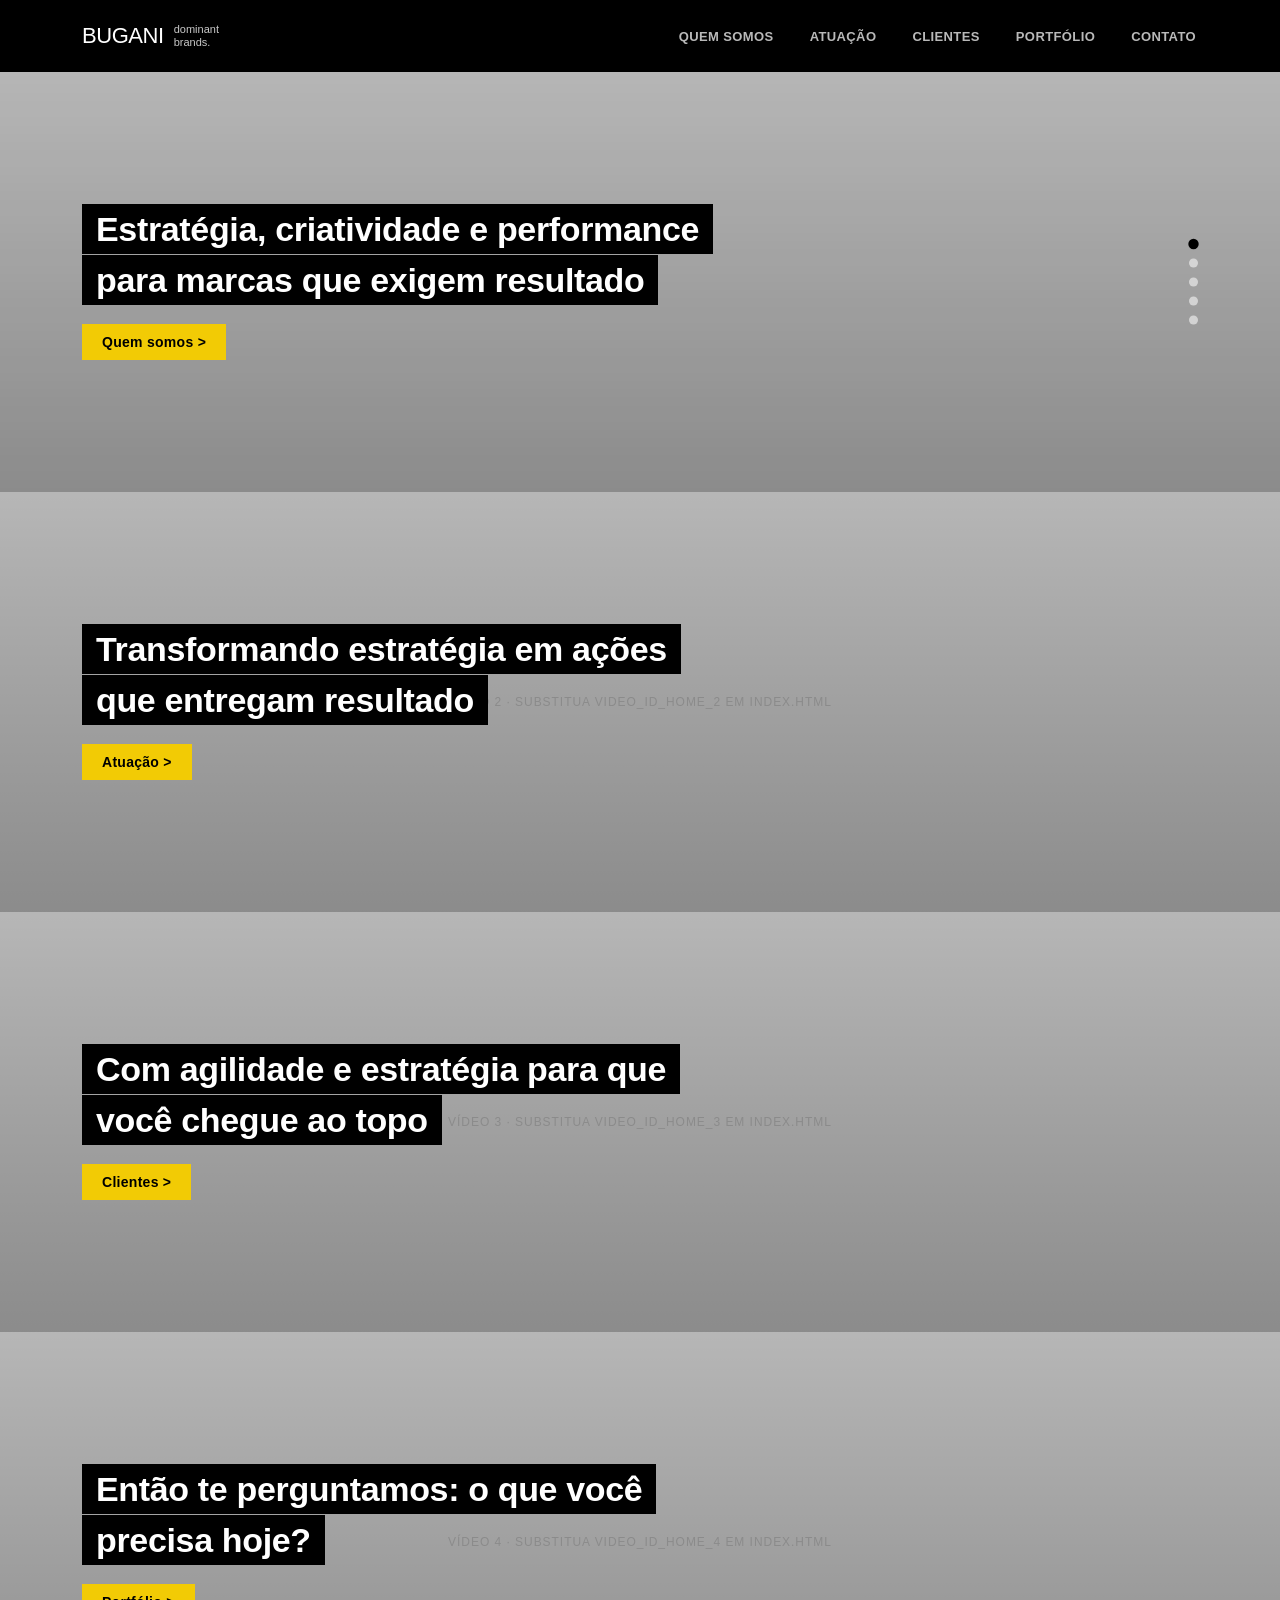
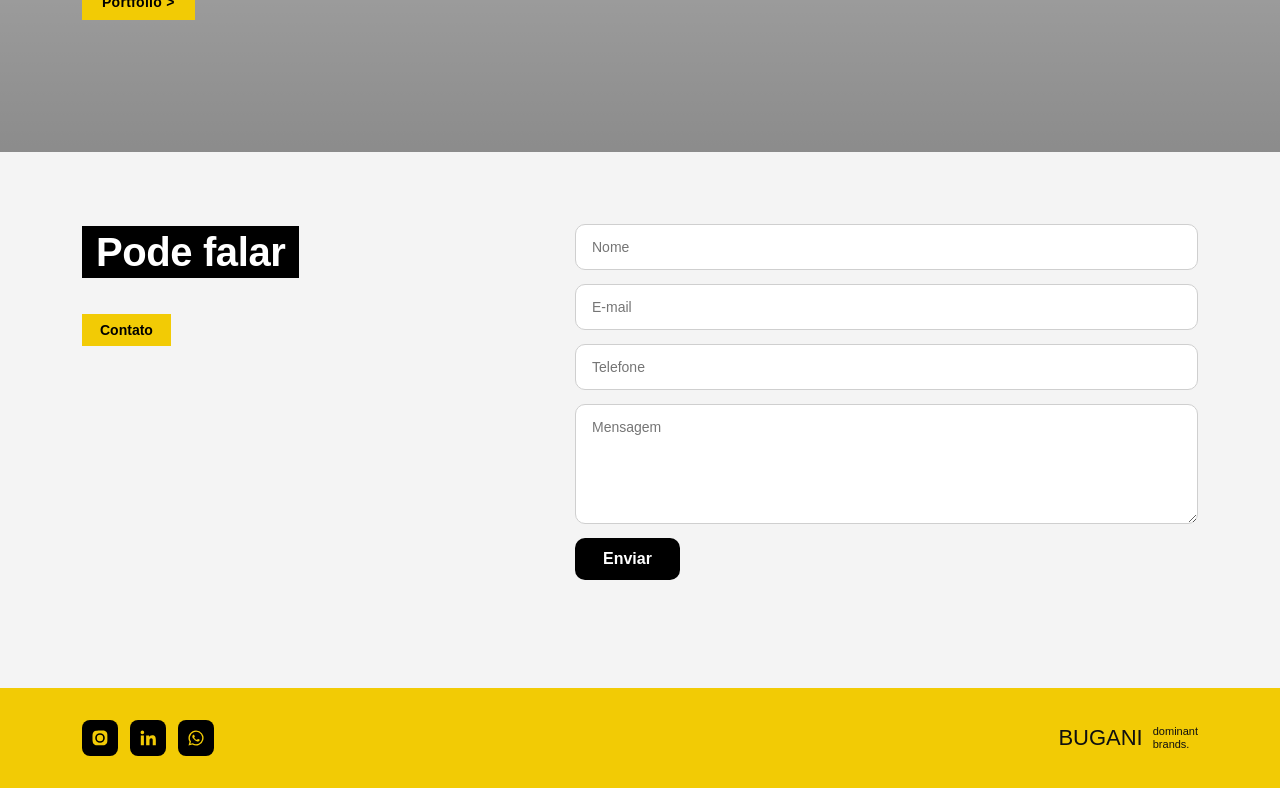
==== index.html @ fbecdec3 "Add files via upload" ====
<!DOCTYPE html>
<html lang="pt-BR">
<head>
<meta charset="UTF-8">
<meta name="viewport" content="width=device-width, initial-scale=1">
<title>Bugani — Estratégia, criatividade e performance para marcas dominantes</title>
<meta name="description" content="Agência de marketing que une estratégia, criatividade e performance para construir marcas mais fortes e relevantes.">
<link rel="preconnect" href="https://www.youtube-nocookie.com">
<link rel="stylesheet" href="css/style.css">
</head>
<body>
<a href="#main" class="skip-link">Pular para o conteúdo</a>

<header class="nav">
  <div class="container">
    <a href="index.html" class="nav-logo">
      <span class="word">BUGANI</span>
      <span class="tag">dominant<br>brands.</span>
    </a>
    <button class="nav-toggle" aria-label="Abrir menu" aria-expanded="false" aria-controls="nav-links">
      <span></span><span></span><span></span>
    </button>
    <ul class="nav-links" id="nav-links">
      <li><a href="quem-somos.html">Quem somos</a></li>
      <li><a href="atuacao.html">Atuação</a></li>
      <li><a href="clientes.html">Clientes</a></li>
      <li><a href="portfolio.html">Portfólio</a></li>
      <li><a href="#contato">Contato</a></li>
    </ul>
  </div>
</header>

<main id="main">

  <!-- 1 — Estratégia / Quem somos -->
  <section class="hero-section video-block" data-yt-id="15U0KMzEqms" data-yt-title="Bugani — estratégia, criatividade e performance">
    <div class="video-block__scrim"></div>
    <div class="container">
      <div class="hero-section__copy">
        <h1 class="hero-section__title">Estratégia, criatividade e performance para marcas que exigem resultado</h1>
        <br>
        <a href="quem-somos.html" class="hero-section__cta">Quem somos &gt;</a>
      </div>
      <nav class="hero-dots" aria-label="Seções da home">
        <a href="#hero-1" aria-current="true" aria-label="Seção 1"></a>
        <a href="#hero-2" aria-label="Seção 2"></a>
        <a href="#hero-3" aria-label="Seção 3"></a>
        <a href="#hero-4" aria-label="Seção 4"></a>
        <a href="#contato" aria-label="Contato"></a>
      </nav>
    </div>
  </section>

  <!-- 2 — Atuação -->
  <section id="hero-2" class="hero-section video-block" data-yt-id="VIDEO_ID_HOME_2" data-yt-title="Bugani — atuação">
    <div class="video-block__scrim"></div>
    <div class="video-block__placeholder">vídeo 2 · substitua VIDEO_ID_HOME_2 em index.html</div>
    <div class="container">
      <div class="hero-section__copy">
        <h2 class="hero-section__title">Transformando estratégia em ações que entregam resultado</h2>
        <br>
        <a href="atuacao.html" class="hero-section__cta">Atuação &gt;</a>
      </div>
    </div>
  </section>

  <!-- 3 — Clientes -->
  <section id="hero-3" class="hero-section video-block" data-yt-id="VIDEO_ID_HOME_3" data-yt-title="Bugani — clientes">
    <div class="video-block__scrim"></div>
    <div class="video-block__placeholder">vídeo 3 · substitua VIDEO_ID_HOME_3 em index.html</div>
    <div class="container">
      <div class="hero-section__copy">
        <h2 class="hero-section__title">Com agilidade e estratégia para que você chegue ao topo</h2>
        <br>
        <a href="clientes.html" class="hero-section__cta">Clientes &gt;</a>
      </div>
    </div>
  </section>

  <!-- 4 — Portfólio -->
  <section id="hero-4" class="hero-section video-block" data-yt-id="VIDEO_ID_HOME_4" data-yt-title="Bugani — portfólio">
    <div class="video-block__scrim"></div>
    <div class="video-block__placeholder">vídeo 4 · substitua VIDEO_ID_HOME_4 em index.html</div>
    <div class="container">
      <div class="hero-section__copy">
        <h2 class="hero-section__title">Então te perguntamos: o que você precisa hoje?</h2>
        <br>
        <a href="portfolio.html" class="hero-section__cta">Portfólio &gt;</a>
      </div>
    </div>
  </section>

  <!-- Contato -->
  <section id="contato" class="section section--muted">
    <div class="container">
      <div class="contact">
        <div>
          <h2 class="contact__title">Pode falar</h2>
          <br><br>
          <a href="#contato-form" class="contact__cta">Contato</a>
        </div>
        <form class="contact-form" id="contato-form" novalidate>
          <label class="visually-hidden" for="nome">Nome</label>
          <input id="nome" name="nome" type="text" placeholder="Nome" required>

          <label class="visually-hidden" for="email">E-mail</label>
          <input id="email" name="email" type="email" placeholder="E-mail" required>

          <label class="visually-hidden" for="telefone">Telefone</label>
          <input id="telefone" name="telefone" type="tel" placeholder="Telefone">

          <label class="visually-hidden" for="mensagem">Mensagem</label>
          <textarea id="mensagem" name="mensagem" placeholder="Mensagem" required></textarea>

          <button type="submit">Enviar</button>
          <p class="form-status" role="status" aria-live="polite"></p>
        </form>
      </div>
    </div>
  </section>
</main>

<footer class="footer">
  <div class="container">
    <div class="footer-social">
      <a href="#" aria-label="Instagram"><svg viewBox="0 0 24 24" width="18" height="18"><path d="M12 2c2.7 0 3 .01 4.1.06 1.1.05 1.8.2 2.4.44.65.25 1.2.6 1.75 1.15.5.5.85 1.1 1.1 1.75.24.6.4 1.3.44 2.4.05 1.1.06 1.4.06 4.1s-.01 3-.06 4.1c-.05 1.1-.2 1.8-.44 2.4a4.9 4.9 0 0 1-1.15 1.75 4.9 4.9 0 0 1-1.75 1.1c-.6.24-1.3.4-2.4.44-1.1.05-1.4.06-4.1.06s-3-.01-4.1-.06c-1.1-.05-1.8-.2-2.4-.44a4.9 4.9 0 0 1-1.75-1.15 4.9 4.9 0 0 1-1.1-1.75c-.24-.6-.4-1.3-.44-2.4C2.01 15 2 14.7 2 12s.01-3 .06-4.1c.05-1.1.2-1.8.44-2.4.25-.65.6-1.2 1.15-1.75A4.9 4.9 0 0 1 5.4 2.65c.6-.24 1.3-.4 2.4-.44C8.9 2.16 9.2 2.15 12 2Zm0 3.6a6.4 6.4 0 1 0 0 12.8 6.4 6.4 0 0 0 0-12.8Zm0 2.16a4.24 4.24 0 1 1 0 8.48 4.24 4.24 0 0 1 0-8.48Zm6.65-2.4a1.5 1.5 0 1 1-3 0 1.5 1.5 0 0 1 3 0Z"/></svg></a>
      <a href="#" aria-label="LinkedIn"><svg viewBox="0 0 24 24" width="18" height="18"><path d="M6.94 4.5a2.44 2.44 0 1 1-4.88 0 2.44 2.44 0 0 1 4.88 0ZM2.4 8.75h4.13V21.5H2.4V8.75Zm7.13 0h3.96v1.75h.06c.55-1.04 1.9-2.14 3.92-2.14 4.2 0 4.97 2.76 4.97 6.36V21.5h-4.13v-6c0-1.43-.03-3.27-2-3.27-2 0-2.3 1.56-2.3 3.17v6.1H9.53V8.75Z"/></svg></a>
      <a href="#" aria-label="WhatsApp"><svg viewBox="0 0 24 24" width="18" height="18"><path d="M12 2a10 10 0 0 0-8.6 15.1L2 22l5.03-1.36A10 10 0 1 0 12 2Zm0 18.2a8.16 8.16 0 0 1-4.16-1.14l-.3-.18-3 .81.8-2.93-.19-.3A8.2 8.2 0 1 1 12 20.2Zm4.5-6.13c-.24-.12-1.45-.72-1.68-.8-.22-.08-.39-.12-.55.12-.16.24-.63.8-.78.97-.14.16-.29.18-.53.06-.24-.12-1.02-.38-1.94-1.2-.72-.64-1.2-1.43-1.35-1.67-.14-.24-.02-.37.1-.49.11-.11.24-.29.36-.43.12-.14.16-.24.24-.4.08-.16.04-.3-.02-.42-.06-.12-.55-1.33-.76-1.82-.2-.48-.4-.42-.55-.42h-.47c-.16 0-.42.06-.64.3-.22.24-.84.82-.84 2s.86 2.32.98 2.48c.12.16 1.7 2.6 4.13 3.64.58.25 1.03.4 1.38.51.58.18 1.11.16 1.53.1.47-.07 1.45-.59 1.65-1.16.2-.57.2-1.06.14-1.16-.06-.1-.22-.16-.46-.28Z"/></svg></a>
    </div>
    <div class="footer-logo">
      <span class="word">BUGANI</span>
      <span class="tag">dominant<br>brands.</span>
    </div>
  </div>
</footer>

<script src="js/main.js"></script>
</body>
</html>
---- css/style.css ----
/* ==========================================================================
   BUGANI — Design system
   Preto / Dourado / Cinza-claro — identidade já definida no briefing.
   ========================================================================== */

:root {
  --black: #000000;
  --gold: #F2CB05;
  --gold-dark: #D6B300;
  --bg-light: #EAEAEA;
  --bg-lighter: #F4F4F4;
  --bg-mid: #D6D6D6;
  --white: #FFFFFF;
  --ink: #101010;
  --ink-soft: #3A3A3A;
  --border: #CFCFCF;

  --font-display: "Archivo Black", "Arial Black", sans-serif;
  --font-body: "Archivo", "Helvetica Neue", Arial, sans-serif;

  --nav-h: 72px;
  --container: 1180px;
  --radius: 14px;

  --ease: cubic-bezier(.4, 0, .2, 1);
}

@media (prefers-reduced-motion: reduce) {
  * { animation-duration: 0.01ms !important; animation-iteration-count: 1 !important; transition-duration: 0.01ms !important; scroll-behavior: auto !important; }
}

*, *::before, *::after { box-sizing: border-box; }
html { scroll-behavior: smooth; }
body {
  margin: 0;
  font-family: var(--font-body);
  color: var(--ink);
  background: var(--white);
  -webkit-font-smoothing: antialiased;
  overflow-x: hidden;
}
img { max-width: 100%; display: block; }
a { color: inherit; text-decoration: none; }
button { font: inherit; cursor: pointer; }
h1, h2, h3, h4 { margin: 0; font-family: var(--font-display); line-height: 1.05; letter-spacing: -0.01em; }
p { margin: 0; line-height: 1.6; }
.container { max-width: var(--container); margin: 0 auto; padding: 0 32px; }

/* Skip link */
.skip-link {
  position: absolute; left: -999px; top: 0; z-index: 200;
  background: var(--gold); color: var(--black); padding: 12px 20px; font-weight: 700;
}
.skip-link:focus { left: 16px; top: 16px; }

:focus-visible { outline: 3px solid var(--gold); outline-offset: 2px; }

/* ---------- Nav ---------- */
.nav {
  position: sticky; top: 0; z-index: 100;
  background: var(--black);
  height: var(--nav-h);
  display: flex; align-items: center;
}
.nav .container { display: flex; align-items: center; justify-content: space-between; width: 100%; }
.nav-logo { display: flex; align-items: center; gap: 10px; color: var(--white); }
.nav-logo .word { font-family: var(--font-display); font-size: 22px; letter-spacing: -0.02em; }
.nav-logo .tag { font-size: 11px; line-height: 1.15; color: #C9C9C9; font-weight: 400; }
.nav-links { display: flex; gap: 32px; list-style: none; margin: 0; padding: 0; }
.nav-links a {
  color: #B9B9B9; font-size: 13px; font-weight: 600; letter-spacing: 0.03em; text-transform: uppercase;
  padding: 6px 2px; border-bottom: 2px solid transparent; transition: color .2s var(--ease), border-color .2s var(--ease);
}
.nav-links a:hover, .nav-links a:focus-visible { color: var(--white); }
.nav-links a[aria-current="page"] { color: var(--gold); border-bottom-color: var(--gold); }
.nav-toggle { display: none; }

@media (max-width: 860px) {
  .nav-links {
    position: fixed; inset: var(--nav-h) 0 0 0; background: var(--black);
    flex-direction: column; gap: 0; padding: 8px 32px 32px;
    transform: translateY(-8px); opacity: 0; pointer-events: none;
    transition: opacity .2s var(--ease), transform .2s var(--ease);
  }
  .nav-links.is-open { opacity: 1; transform: translateY(0); pointer-events: auto; }
  .nav-links li { border-bottom: 1px solid #222; }
  .nav-links a { display: block; padding: 16px 0; }
  .nav-toggle {
    display: flex; flex-direction: column; gap: 5px; background: none; border: 0; padding: 8px;
  }
  .nav-toggle span { width: 24px; height: 2px; background: var(--white); }
}

/* ---------- Video block (hero / banner) ---------- */
.video-block {
  position: relative;
  background: var(--bg-mid);
  overflow: hidden;
}
.video-block__media {
  position: absolute; inset: 0; width: 100%; height: 100%; object-fit: cover;
}
.video-block__media iframe {
  position: absolute; top: 50%; left: 50%; width: 178vh; height: 100vh; min-width: 100%; min-height: 100%;
  transform: translate(-50%, -50%); border: 0; pointer-events: none;
}
.video-block__scrim { position: absolute; inset: 0; background: linear-gradient(180deg, rgba(0,0,0,.15), rgba(0,0,0,.35)); }
.video-block__placeholder {
  position: absolute; inset: 0; display: flex; align-items: center; justify-content: center;
  color: #8b8b8b; font-size: 12px; letter-spacing: .08em; text-transform: uppercase; text-align: center; padding: 24px;
}

/* Home: stacked hero sections */
.hero-section {
  min-height: 420px;
  display: flex; align-items: center;
}
.hero-section .container { position: relative; z-index: 2; width: 100%; }
.hero-section__copy { max-width: 640px; }
.hero-section__title {
  display: inline; font-size: clamp(22px, 3.4vw, 34px); color: var(--white);
  background: var(--black); padding: 6px 14px; box-decoration-break: clone; -webkit-box-decoration-break: clone;
  line-height: 1.5;
}
.hero-section__cta {
  margin-top: 18px; display: inline-block; background: var(--gold); color: var(--black);
  font-weight: 800; font-size: 14px; padding: 10px 20px; letter-spacing: .02em;
  transition: background .2s var(--ease), transform .2s var(--ease);
}
.hero-section__cta:hover { background: var(--gold-dark); transform: translateY(-1px); }

.hero-dots {
  position: absolute; right: 32px; top: 50%; transform: translateY(-50%);
  display: flex; flex-direction: column; gap: 10px; z-index: 3;
}
.hero-dots a {
  width: 9px; height: 9px; border-radius: 50%; background: rgba(255,255,255,.55); border: 0; display: block;
  transition: background .2s var(--ease), transform .2s var(--ease);
}
.hero-dots a[aria-current="true"], .hero-dots a:hover { background: var(--black); transform: scale(1.15); }
@media (max-width: 640px) { .hero-dots { display: none; } }

/* Inner page banner */
.page-banner { min-height: 260px; display: flex; align-items: flex-end; padding-bottom: 40px; }
.page-banner .container { position: relative; z-index: 2; }
.page-banner__label {
  display: inline-block; background: var(--gold); color: var(--black);
  font-family: var(--font-display); font-size: clamp(26px, 4vw, 40px); padding: 6px 18px;
}

/* ---------- Section blocks ---------- */
.section { padding: 72px 0; }
.section--tight { padding: 48px 0; }
.section--muted { background: var(--bg-lighter); }
.section-intro { max-width: 720px; }
.section-intro p + p { margin-top: 16px; }
.section-heading {
  display: inline-block; background: var(--black); color: var(--white);
  font-size: 20px; padding: 8px 16px; margin-bottom: 20px;
}

/* ---------- Card grids (equipe / clientes / portfólio) ---------- */
.card-grid { display: grid; gap: 20px; margin-top: 32px; }
.card-grid--4 { grid-template-columns: repeat(4, 1fr); }
.card-grid--5 { grid-template-columns: repeat(5, 1fr); }
.card-grid--3 { grid-template-columns: repeat(3, 1fr); }
@media (max-width: 960px) { .card-grid--4, .card-grid--5 { grid-template-columns: repeat(3, 1fr); } }
@media (max-width: 640px) { .card-grid--4, .card-grid--5, .card-grid--3 { grid-template-columns: repeat(2, 1fr); } }

.media-card {
  position: relative; border-radius: var(--radius); overflow: hidden; aspect-ratio: 4/5;
  background: var(--white); border: 1px solid var(--border);
  cursor: pointer;
}
.media-card--wide { aspect-ratio: 16/10; }
.media-card--logo { aspect-ratio: 3/2; background: var(--white); }
.media-card:focus-visible { outline: 3px solid var(--gold); outline-offset: 3px; }
.media-card__thumb { position: absolute; inset: 0; width: 100%; height: 100%; object-fit: cover; background: var(--bg-mid); }
.media-card--logo .media-card__thumb { object-fit: contain; padding: 22%; }
.media-card__frame { position: absolute; inset: 0; width: 100%; height: 100%; border: 0; opacity: 0; transition: opacity .25s var(--ease); }
.media-card__frame.is-active { opacity: 1; }
.media-card__play {
  position: absolute; left: 50%; top: 50%; transform: translate(-50%, -50%);
  width: 46px; height: 46px; border-radius: 50%; background: rgba(0,0,0,.72);
  display: flex; align-items: center; justify-content: center; transition: background .2s var(--ease), transform .2s var(--ease);
  pointer-events: none;
}
.media-card:hover .media-card__play, .media-card:focus-visible .media-card__play { background: var(--gold); }
.media-card:hover .media-card__play svg path, .media-card:focus-visible .media-card__play svg path { fill: var(--black); }
.media-card.is-playing .media-card__play { opacity: 0; }
.media-card__play svg { width: 15px; height: 15px; margin-left: 2px; }
.media-card__caption {
  position: absolute; left: 0; right: 0; bottom: 0; padding: 10px 12px;
  background: linear-gradient(0deg, rgba(0,0,0,.72), transparent);
  color: var(--white); font-size: 13px; font-weight: 700; letter-spacing: .01em;
}

/* Carousel controls (clientes / portfólio) */
.carousel-controls { display: flex; justify-content: center; gap: 10px; margin-top: 32px; }
.carousel-controls button {
  width: 40px; height: 40px; background: var(--gold); border: 0; border-radius: 6px;
  display: flex; align-items: center; justify-content: center; transition: background .2s var(--ease);
}
.carousel-controls button:hover { background: var(--gold-dark); }
.carousel-controls button:disabled { background: var(--border); cursor: not-allowed; }
.carousel-controls svg { width: 16px; height: 16px; }
.carousel-track { overflow: hidden; }
.carousel-track .card-grid { transition: transform .4s var(--ease); }

/* ---------- Sobre / equipe text blocks ---------- */
.mission-block { margin-top: 48px; max-width: 720px; }

/* ---------- Contato ---------- */
.contact {
  display: grid; grid-template-columns: 1fr 1.4fr; gap: 48px; align-items: start;
}
@media (max-width: 760px) { .contact { grid-template-columns: 1fr; } }
.contact__title {
  font-size: clamp(28px, 4vw, 40px); color: var(--white); background: var(--black);
  padding: 4px 14px; display: inline; box-decoration-break: clone; -webkit-box-decoration-break: clone; line-height: 1.4;
}
.contact__cta {
  margin-top: 16px; display: inline-block; background: var(--gold); color: var(--black);
  font-weight: 800; font-size: 14px; padding: 8px 18px;
}
.contact-form { display: flex; flex-direction: column; gap: 14px; }
.contact-form input, .contact-form textarea {
  width: 100%; border: 1px solid var(--border); border-radius: 10px; padding: 14px 16px;
  font-family: var(--font-body); font-size: 14px; background: var(--white); color: var(--ink);
  transition: border-color .2s var(--ease);
}
.contact-form input:focus, .contact-form textarea:focus { border-color: var(--black); }
.contact-form textarea { min-height: 120px; resize: vertical; }
.contact-form button {
  align-self: flex-start; background: var(--black); color: var(--white); font-weight: 700;
  padding: 12px 28px; border-radius: 10px; border: 0; transition: background .2s var(--ease);
}
.contact-form button:hover { background: #222; }
.form-note { font-size: 12px; color: var(--ink-soft); margin-top: -2px; }
.form-status { font-size: 13px; margin-top: 4px; min-height: 18px; }
.form-status[data-state="ok"] { color: #1a7a34; }
.form-status[data-state="error"] { color: #b3261e; }

/* ---------- Footer ---------- */
.footer { background: var(--gold); padding: 32px 0; }
.footer .container { display: flex; align-items: center; justify-content: space-between; flex-wrap: wrap; gap: 20px; }
.footer-social { display: flex; gap: 12px; }
.footer-social a {
  width: 36px; height: 36px; background: var(--black); border-radius: 8px;
  display: flex; align-items: center; justify-content: center; transition: transform .2s var(--ease);
}
.footer-social a:hover { transform: translateY(-2px); }
.footer-social svg path { fill: var(--gold); }
.footer-logo { display: flex; align-items: center; gap: 10px; }
.footer-logo .word { font-family: var(--font-display); font-size: 22px; }
.footer-logo .tag { font-size: 11px; line-height: 1.15; }

/* ---------- Portfolio detail ---------- */
.project-meta { display: flex; gap: 10px; flex-wrap: wrap; margin: 18px 0 0; }
.project-meta span {
  font-size: 12px; font-weight: 700; text-transform: uppercase; letter-spacing: .04em;
  background: var(--bg-mid); padding: 6px 12px; border-radius: 20px;
}

/* Utility */
.visually-hidden {
  position: absolute; width: 1px; height: 1px; padding: 0; margin: -1px; overflow: hidden;
  clip: rect(0,0,0,0); white-space: nowrap; border: 0;
}
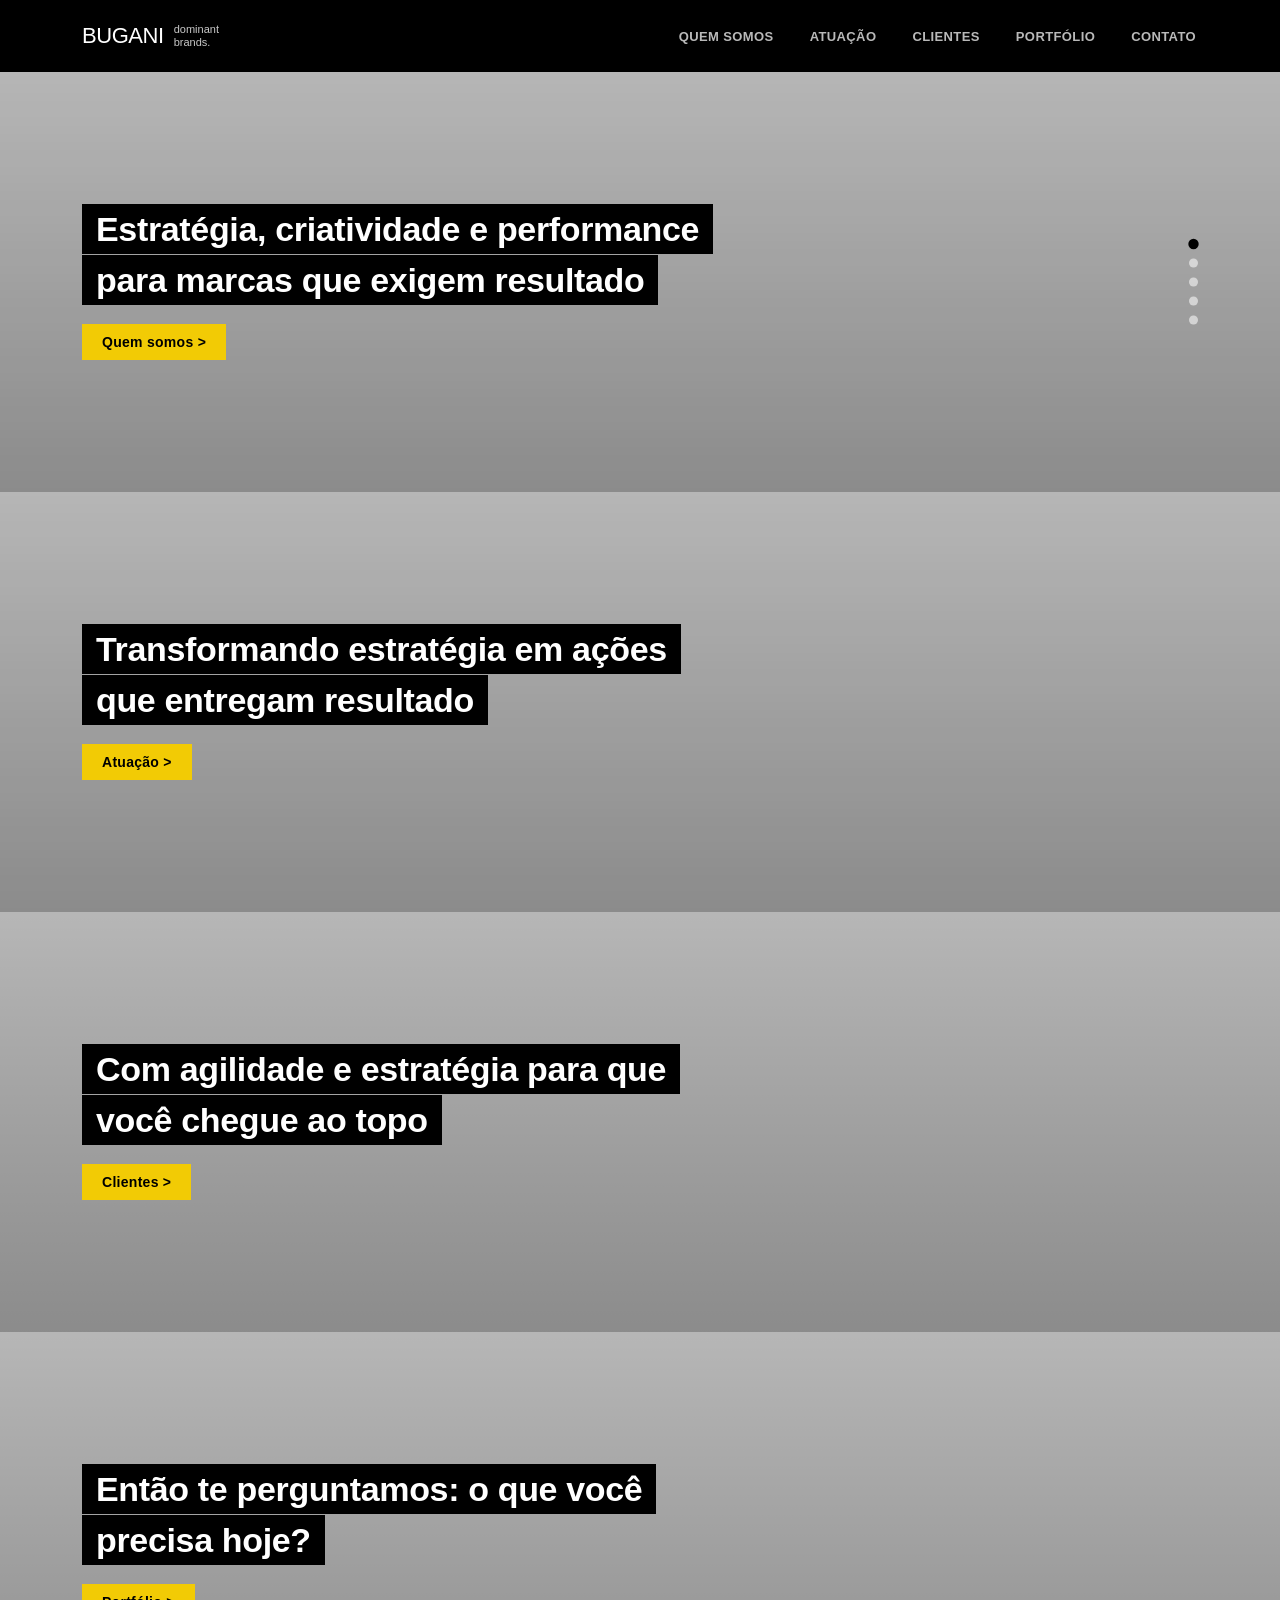
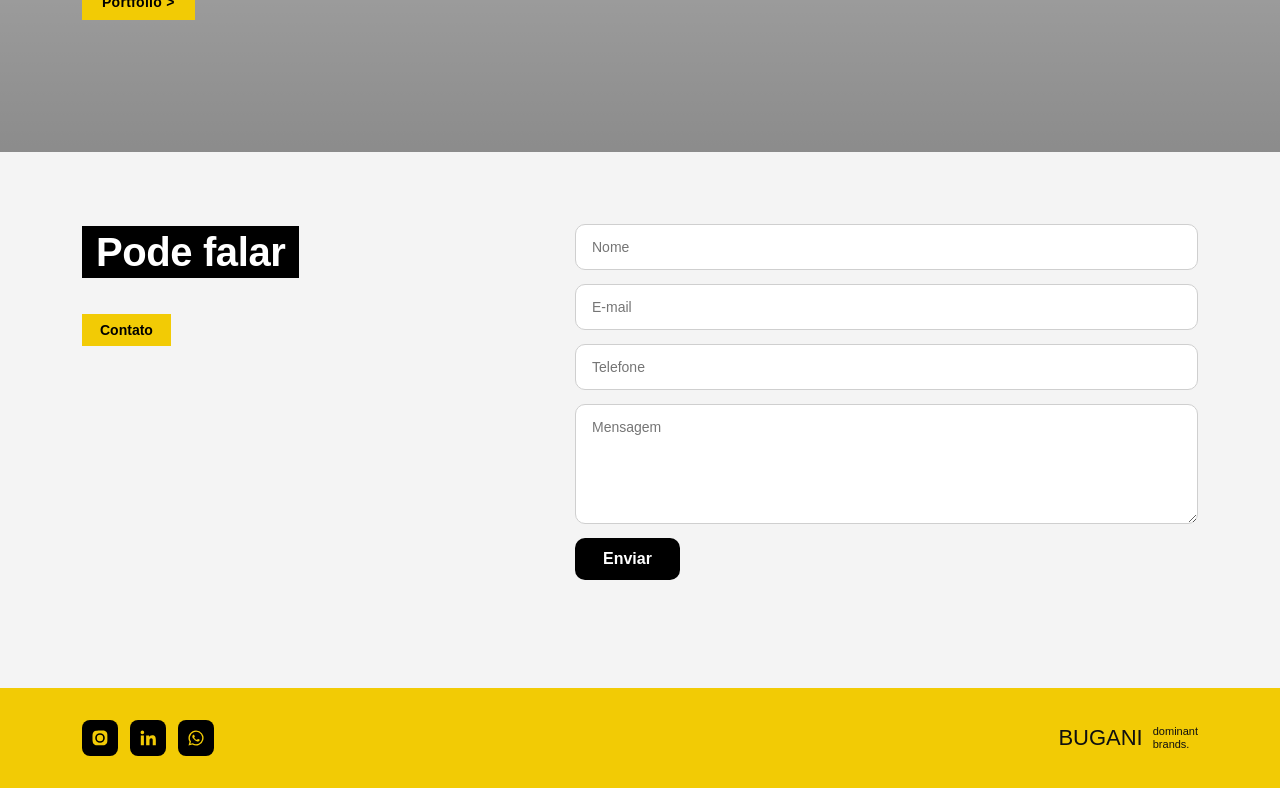
==== commit 834e336c: "Add files via upload" ====
--- a/index.html
+++ b/index.html
@@ -52,9 +52,8 @@
   </section>
 
   <!-- 2 — Atuação -->
-  <section id="hero-2" class="hero-section video-block" data-yt-id="VIDEO_ID_HOME_2" data-yt-title="Bugani — atuação">
+  <section id="hero-2" class="hero-section video-block" data-yt-id="dDusYgZnOe4" data-yt-title="Bugani — atuação">
     <div class="video-block__scrim"></div>
-    <div class="video-block__placeholder">vídeo 2 · substitua VIDEO_ID_HOME_2 em index.html</div>
     <div class="container">
       <div class="hero-section__copy">
         <h2 class="hero-section__title">Transformando estratégia em ações que entregam resultado</h2>
@@ -65,9 +64,8 @@
   </section>
 
   <!-- 3 — Clientes -->
-  <section id="hero-3" class="hero-section video-block" data-yt-id="VIDEO_ID_HOME_3" data-yt-title="Bugani — clientes">
+  <section id="hero-3" class="hero-section video-block" data-yt-id="h9BPhiE2kbU" data-yt-title="Bugani — clientes">
     <div class="video-block__scrim"></div>
-    <div class="video-block__placeholder">vídeo 3 · substitua VIDEO_ID_HOME_3 em index.html</div>
     <div class="container">
       <div class="hero-section__copy">
         <h2 class="hero-section__title">Com agilidade e estratégia para que você chegue ao topo</h2>
@@ -78,9 +76,8 @@
   </section>
 
   <!-- 4 — Portfólio -->
-  <section id="hero-4" class="hero-section video-block" data-yt-id="VIDEO_ID_HOME_4" data-yt-title="Bugani — portfólio">
+  <section id="hero-4" class="hero-section video-block" data-yt-id="0uT7sC6Jccw" data-yt-title="Bugani — portfólio">
     <div class="video-block__scrim"></div>
-    <div class="video-block__placeholder">vídeo 4 · substitua VIDEO_ID_HOME_4 em index.html</div>
     <div class="container">
       <div class="hero-section__copy">
         <h2 class="hero-section__title">Então te perguntamos: o que você precisa hoje?</h2>
--- a/css/style.css
+++ b/css/style.css
@@ -100,9 +100,25 @@
 .video-block__media {
   position: absolute; inset: 0; width: 100%; height: 100%; object-fit: cover;
 }
+/* Cobertura tipo "vídeo de fundo": a proporção 16:9 do YouTube é travada em
+   width/height juntos (nunca um esticado sozinho), senão o player do YouTube
+   faz letterbox/pillarbox (faixas pretas) em vez de cobrir o bloco inteiro.
+   Base: unidades de viewport (funciona em qualquer navegador). Onde o
+   navegador suporta container query units, a regra @supports abaixo refina
+   usando o tamanho real do bloco em vez do da tela — mais preciso quando o
+   bloco não ocupa a largura inteira da janela. */
 .video-block__media iframe {
-  position: absolute; top: 50%; left: 50%; width: 178vh; height: 100vh; min-width: 100%; min-height: 100%;
-  transform: translate(-50%, -50%); border: 0; pointer-events: none;
+  position: absolute; top: 50%; left: 50%; border: 0; pointer-events: none;
+  transform: translate(-50%, -50%);
+  width: 100vw; height: 56.25vw;       /* 16:9 a partir da largura da tela */
+  min-width: 177.78vh; min-height: 100vh; /* 16:9 a partir da altura da tela */
+}
+@supports (width: 100cqw) {
+  .video-block { container-type: size; }
+  .video-block__media iframe {
+    width: 100cqw; height: 56.25cqw;
+    min-width: 177.78cqh; min-height: 100cqh;
+  }
 }
 .video-block__scrim { position: absolute; inset: 0; background: linear-gradient(180deg, rgba(0,0,0,.15), rgba(0,0,0,.35)); }
 .video-block__placeholder {
@@ -171,14 +187,25 @@
   position: relative; border-radius: var(--radius); overflow: hidden; aspect-ratio: 4/5;
   background: var(--white); border: 1px solid var(--border);
   cursor: pointer;
+  container-type: size;
 }
 .media-card--wide { aspect-ratio: 16/10; }
 .media-card--logo { aspect-ratio: 3/2; background: var(--white); }
 .media-card:focus-visible { outline: 3px solid var(--gold); outline-offset: 3px; }
 .media-card__thumb { position: absolute; inset: 0; width: 100%; height: 100%; object-fit: cover; background: var(--bg-mid); }
 .media-card--logo .media-card__thumb { object-fit: contain; padding: 22%; }
-.media-card__frame { position: absolute; inset: 0; width: 100%; height: 100%; border: 0; opacity: 0; transition: opacity .25s var(--ease); }
-.media-card__frame.is-active { opacity: 1; }
+.media-card__frame {
+  position: absolute; top: 50%; left: 50%; border: 0; pointer-events: none;
+  transform: translate(-50%, -50%); opacity: 0; transition: opacity .25s var(--ease);
+  width: 100%; height: 100%; /* base — substituído abaixo quando suportado */
+}
+@supports (width: 100cqw) {
+  .media-card__frame {
+    width: 100cqw; height: 56.25cqw;
+    min-width: 177.78cqh; min-height: 100cqh;
+  }
+}
+.media-card__frame.is-active { opacity: 1; pointer-events: auto; }
 .media-card__play {
   position: absolute; left: 50%; top: 50%; transform: translate(-50%, -50%);
   width: 46px; height: 46px; border-radius: 50%; background: rgba(0,0,0,.72);
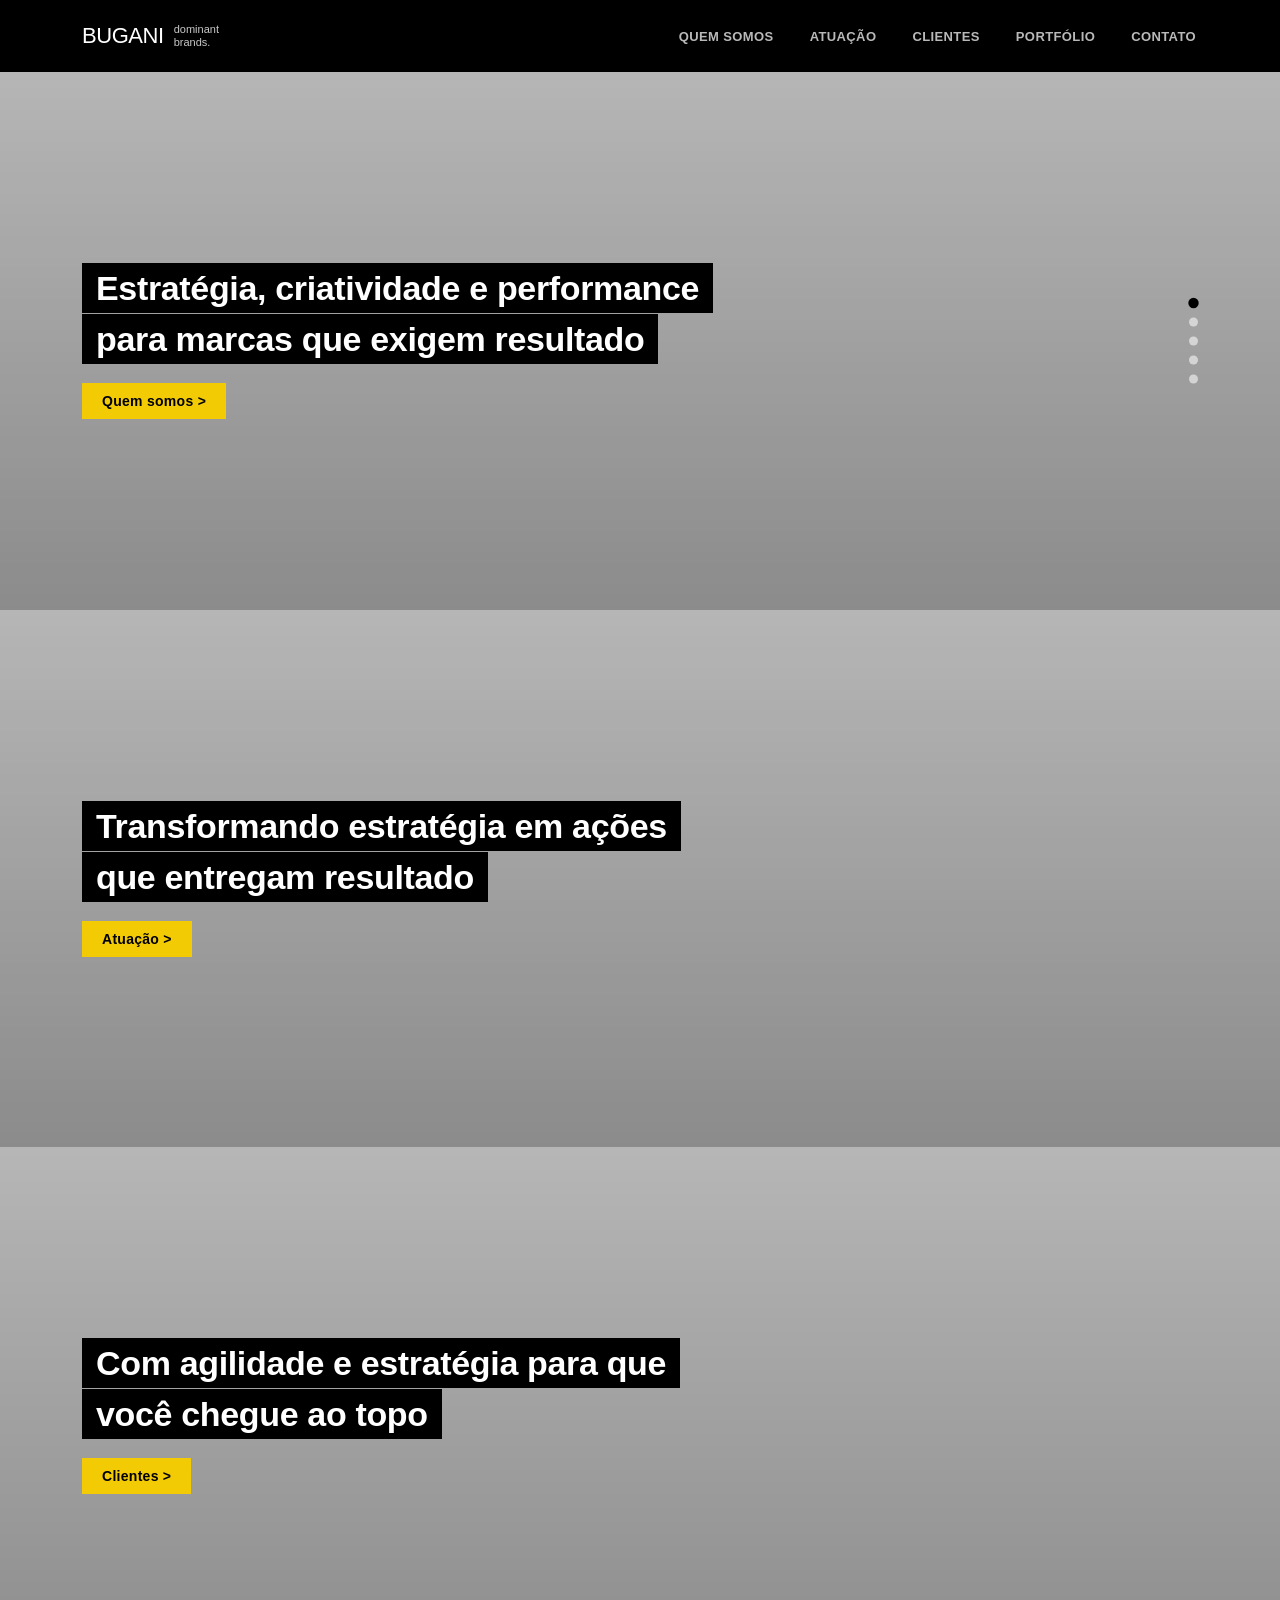
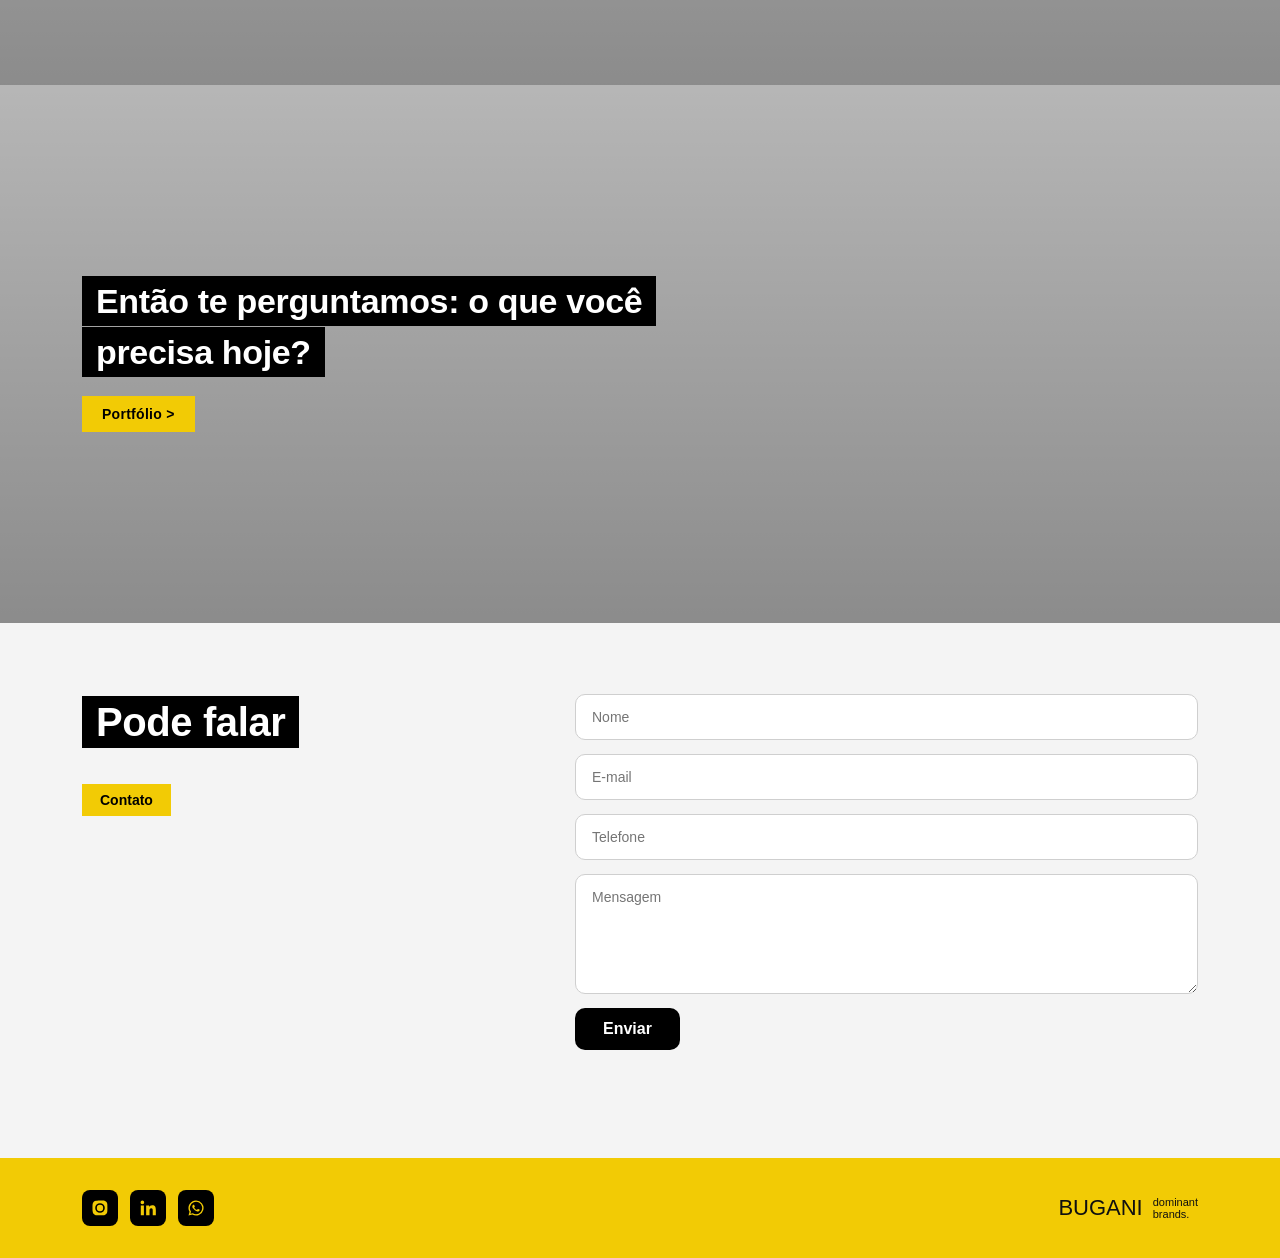
==== commit bd1dfe13: "Add files via upload" ====
--- a/index.html
+++ b/index.html
@@ -5,6 +5,32 @@
 <meta name="viewport" content="width=device-width, initial-scale=1">
 <title>Bugani — Estratégia, criatividade e performance para marcas dominantes</title>
 <meta name="description" content="Agência de marketing que une estratégia, criatividade e performance para construir marcas mais fortes e relevantes.">
+<link rel="icon" href="assets/favicon.svg" type="image/svg+xml">
+<link rel="apple-touch-icon" href="assets/favicon.svg">
+<link rel="canonical" href="https://www.SEUDOMINIO.com.br/">
+<meta name="theme-color" content="#000000">
+<meta property="og:type" content="website">
+<meta property="og:site_name" content="Bugani">
+<meta property="og:title" content="Bugani — Estratégia, criatividade e performance para marcas dominantes">
+<meta property="og:description" content="Agência de marketing que une estratégia, criatividade e performance para construir marcas mais fortes e relevantes.">
+<meta property="og:image" content="https://www.SEUDOMINIO.com.br/assets/og-image.png">
+<meta property="og:url" content="https://www.SEUDOMINIO.com.br/">
+<meta property="og:locale" content="pt_BR">
+<meta name="twitter:card" content="summary_large_image">
+<meta name="twitter:title" content="Bugani — Estratégia, criatividade e performance para marcas dominantes">
+<meta name="twitter:description" content="Agência de marketing que une estratégia, criatividade e performance para construir marcas mais fortes e relevantes.">
+<meta name="twitter:image" content="https://www.SEUDOMINIO.com.br/assets/og-image.png">
+<script type="application/ld+json">
+{
+  "@context": "https://schema.org",
+  "@type": "MarketingAgency",
+  "name": "Bugani",
+  "description": "Agência de marketing que une estratégia, criatividade e performance para construir marcas mais fortes e relevantes.",
+  "url": "https://www.SEUDOMINIO.com.br/",
+  "logo": "https://www.SEUDOMINIO.com.br/assets/og-image.png",
+  "sameAs": []
+}
+</script>
 <link rel="preconnect" href="https://www.youtube-nocookie.com">
 <link rel="stylesheet" href="css/style.css">
 </head>
--- a/css/style.css
+++ b/css/style.css
@@ -92,22 +92,12 @@
 }
 
 /* ---------- Video block (hero / banner) ---------- */
-.video-block {
-  position: relative;
-  background: var(--bg-mid);
-  overflow: hidden;
-}
+.video-block { position: relative; background: var(--bg-mid); overflow: hidden; }
+/* O JS cria o <iframe> já com a classe video-block__media diretamente nele
+   (não dentro de uma div wrapper) — por isso o seletor é direto. Isso
+   garante que pointer-events:none e o tamanho calculado sejam aplicados
+   no elemento certo (evita hover mostrando controles do YouTube). */
 .video-block__media {
-  position: absolute; inset: 0; width: 100%; height: 100%; object-fit: cover;
-}
-/* Cobertura tipo "vídeo de fundo": a proporção 16:9 do YouTube é travada em
-   width/height juntos (nunca um esticado sozinho), senão o player do YouTube
-   faz letterbox/pillarbox (faixas pretas) em vez de cobrir o bloco inteiro.
-   Base: unidades de viewport (funciona em qualquer navegador). Onde o
-   navegador suporta container query units, a regra @supports abaixo refina
-   usando o tamanho real do bloco em vez do da tela — mais preciso quando o
-   bloco não ocupa a largura inteira da janela. */
-.video-block__media iframe {
   position: absolute; top: 50%; left: 50%; border: 0; pointer-events: none;
   transform: translate(-50%, -50%);
   width: 100vw; height: 56.25vw;       /* 16:9 a partir da largura da tela */
@@ -115,7 +105,7 @@
 }
 @supports (width: 100cqw) {
   .video-block { container-type: size; }
-  .video-block__media iframe {
+  .video-block__media {
     width: 100cqw; height: 56.25cqw;
     min-width: 177.78cqh; min-height: 100cqh;
   }
@@ -128,7 +118,9 @@
 
 /* Home: stacked hero sections */
 .hero-section {
-  min-height: 420px;
+  /* Cresce com a largura da tela (até um teto) pra telas grandes mostrarem
+     mais do enquadramento original do vídeo, sem cortar tanto em cima/baixo. */
+  min-height: clamp(420px, 42vw, 640px);
   display: flex; align-items: center;
 }
 .hero-section .container { position: relative; z-index: 2; width: 100%; }
@@ -157,7 +149,7 @@
 @media (max-width: 640px) { .hero-dots { display: none; } }
 
 /* Inner page banner */
-.page-banner { min-height: 260px; display: flex; align-items: flex-end; padding-bottom: 40px; }
+.page-banner { min-height: clamp(260px, 28vw, 420px); display: flex; align-items: flex-end; padding-bottom: 40px; }
 .page-banner .container { position: relative; z-index: 2; }
 .page-banner__label {
   display: inline-block; background: var(--gold); color: var(--black);
@@ -175,6 +167,63 @@
   font-size: 20px; padding: 8px 16px; margin-bottom: 20px;
 }
 
+/* ---------- Títulos leves de conteúdo (sem a caixa preta pesada) ---------- */
+.section-kicker {
+  display: block; font-size: 12px; font-weight: 700; letter-spacing: .08em;
+  text-transform: uppercase; color: var(--gold-dark); margin-bottom: 8px;
+}
+.content-heading {
+  font-family: var(--font-body); font-weight: 700; font-size: clamp(20px, 2.4vw, 26px);
+  color: var(--ink); margin: 0 0 14px; letter-spacing: -0.01em;
+}
+.section-intro p:first-child { font-size: 17px; color: var(--ink); }
+.section-intro p { font-size: 15.5px; color: var(--ink-soft); }
+.section-intro p + p { margin-top: 14px; }
+
+/* ---------- Equipe: foto + nome (sem vídeo) ---------- */
+.team-card { text-align: left; }
+.team-card__photo {
+  aspect-ratio: 4/5; border-radius: var(--radius); overflow: hidden; background: var(--bg-mid);
+}
+.team-card__photo img { width: 100%; height: 100%; object-fit: cover; }
+.team-card__name { margin-top: 14px; font-family: var(--font-body); font-weight: 700; font-size: 15px; color: var(--ink); }
+.team-card__role { font-size: 13px; color: var(--ink-soft); margin-top: 2px; }
+
+/* ---------- Atuação: cards com ícone (mais leves que os blocos coloridos) ---------- */
+.service-grid { display: grid; grid-template-columns: repeat(3, 1fr); gap: 16px; margin-top: 32px; }
+@media (max-width: 760px) { .service-grid { grid-template-columns: 1fr 1fr; } }
+@media (max-width: 480px) { .service-grid { grid-template-columns: 1fr; } }
+.service-card {
+  padding: 26px 22px; border-radius: 14px; background: var(--white); border: 1px solid var(--border);
+  min-height: 150px; display: flex; flex-direction: column; gap: 16px;
+  transition: border-color .2s var(--ease), transform .2s var(--ease);
+}
+.service-card:hover { border-color: var(--gold); transform: translateY(-2px); }
+.service-card__icon {
+  width: 42px; height: 42px; border-radius: 10px; background: var(--black);
+  display: flex; align-items: center; justify-content: center; flex-shrink: 0;
+}
+.service-card__icon svg { width: 20px; height: 20px; stroke: var(--gold); color: var(--gold); fill: none; stroke-width: 1.6; stroke-linecap: round; stroke-linejoin: round; }
+.service-card__text { font-family: var(--font-body); font-weight: 600; font-size: 15px; line-height: 1.4; color: var(--ink); }
+
+/* ---------- Clientes: slots de logo (imagem estática) ---------- */
+.client-logo-slot {
+  aspect-ratio: 3/2; border-radius: var(--radius); overflow: hidden;
+  background: var(--white); border: 1px solid var(--border);
+  display: flex; align-items: center; justify-content: center; padding: 18%;
+}
+.client-logo-slot img { width: 100%; height: 100%; object-fit: contain; }
+
+/* ---------- Portfólio: capa estática (sem vídeo no grid) ---------- */
+.project-cover { position: relative; border-radius: var(--radius); overflow: hidden; aspect-ratio: 16/10; display: block; }
+.project-cover img { width: 100%; height: 100%; object-fit: cover; transition: transform .5s var(--ease); }
+.project-cover:hover img { transform: scale(1.05); }
+.project-cover__caption {
+  position: absolute; left: 0; right: 0; bottom: 0; padding: 14px 16px;
+  background: linear-gradient(0deg, rgba(0,0,0,.75), transparent);
+  color: var(--white); font-size: 13px; font-weight: 700; letter-spacing: .01em;
+}
+
 /* ---------- Card grids (equipe / clientes / portfólio) ---------- */
 .card-grid { display: grid; gap: 20px; margin-top: 32px; }
 .card-grid--4 { grid-template-columns: repeat(4, 1fr); }
@@ -186,8 +235,7 @@
 .media-card {
   position: relative; border-radius: var(--radius); overflow: hidden; aspect-ratio: 4/5;
   background: var(--white); border: 1px solid var(--border);
-  cursor: pointer;
-  container-type: size;
+  cursor: pointer; container-type: size;
 }
 .media-card--wide { aspect-ratio: 16/10; }
 .media-card--logo { aspect-ratio: 3/2; background: var(--white); }
@@ -197,13 +245,10 @@
 .media-card__frame {
   position: absolute; top: 50%; left: 50%; border: 0; pointer-events: none;
   transform: translate(-50%, -50%); opacity: 0; transition: opacity .25s var(--ease);
-  width: 100%; height: 100%; /* base — substituído abaixo quando suportado */
+  width: 100%; height: 100%;
 }
 @supports (width: 100cqw) {
-  .media-card__frame {
-    width: 100cqw; height: 56.25cqw;
-    min-width: 177.78cqh; min-height: 100cqh;
-  }
+  .media-card__frame { width: 100cqw; height: 56.25cqw; min-width: 177.78cqh; min-height: 100cqh; }
 }
 .media-card__frame.is-active { opacity: 1; pointer-events: auto; }
 .media-card__play {
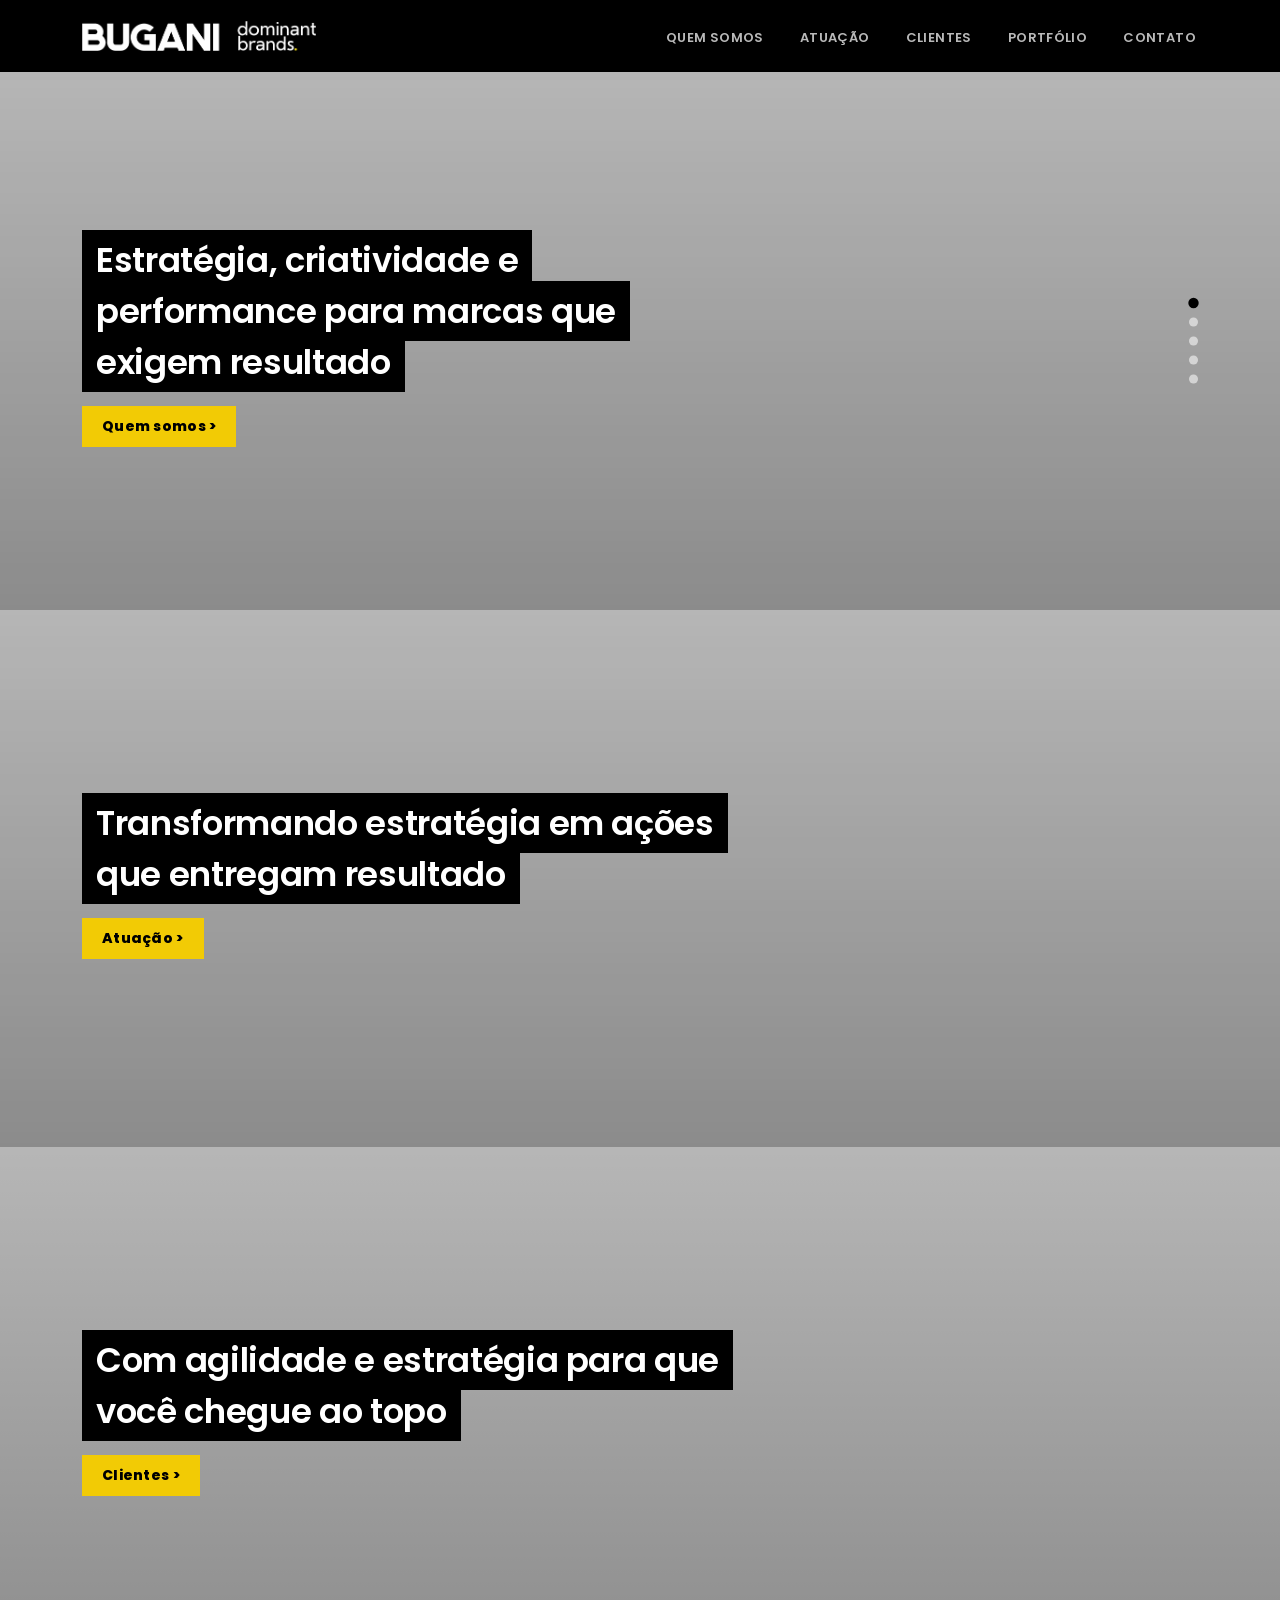
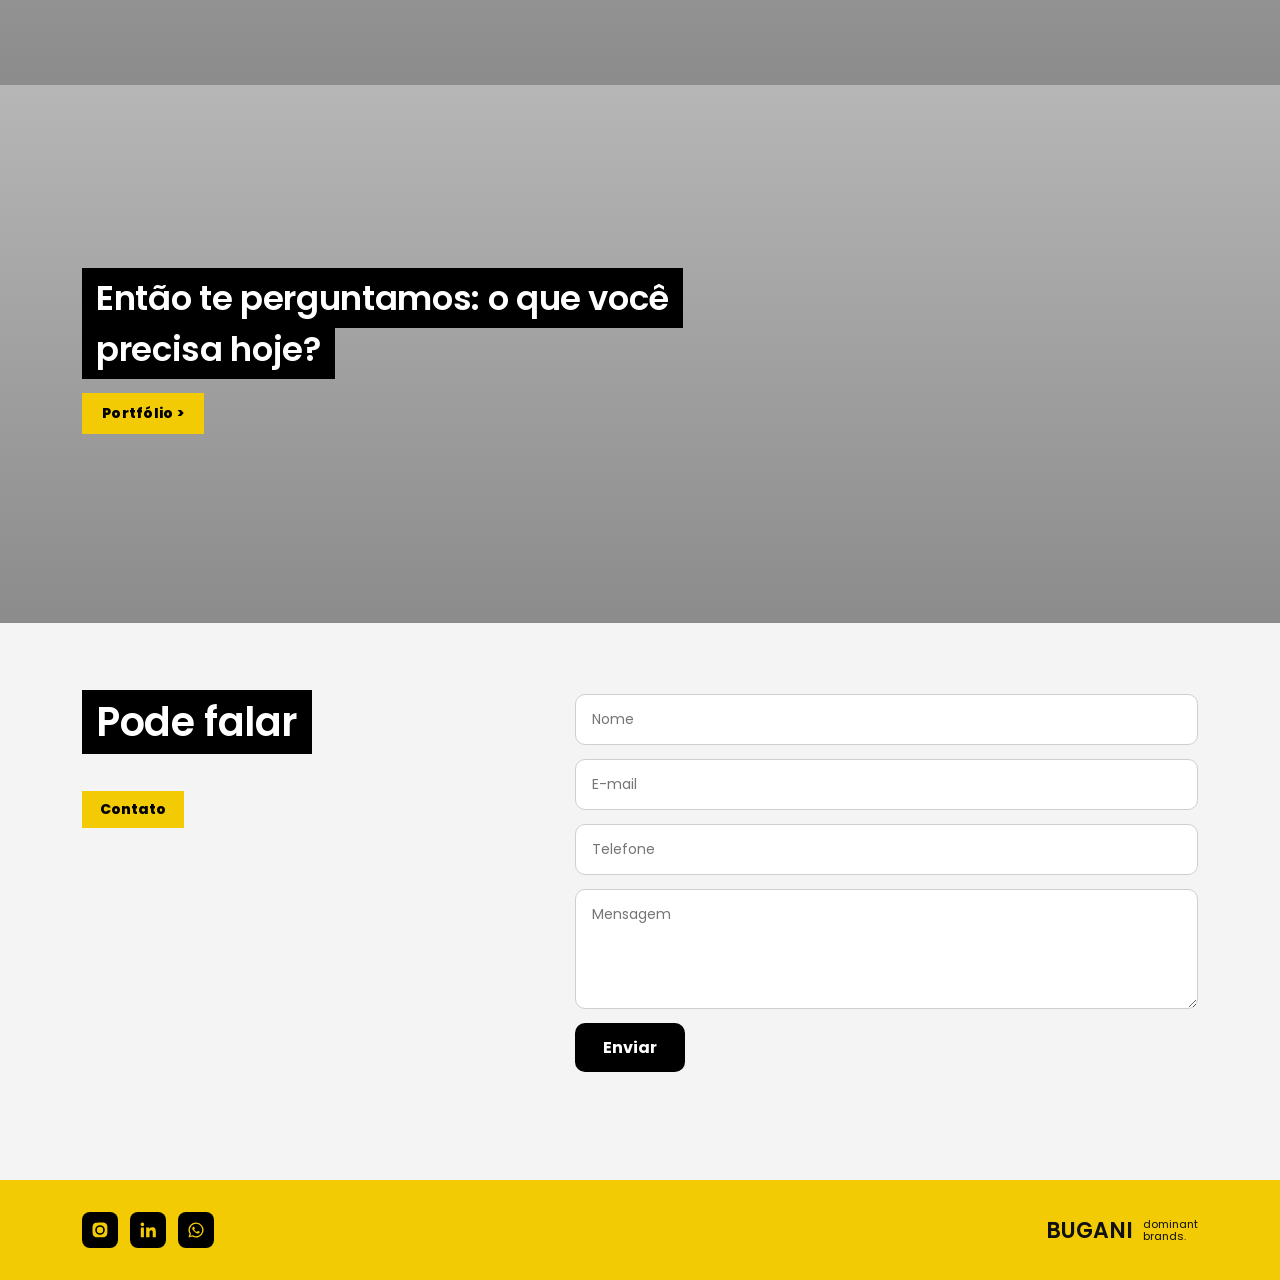
==== commit 4921d289: "Add files via upload" ====
--- a/index.html
+++ b/index.html
@@ -32,6 +32,9 @@
 }
 </script>
 <link rel="preconnect" href="https://www.youtube-nocookie.com">
+<link rel="preconnect" href="https://fonts.googleapis.com">
+<link rel="preconnect" href="https://fonts.gstatic.com" crossorigin>
+<link href="https://fonts.googleapis.com/css2?family=Poppins:wght@400;500;600;700&display=swap" rel="stylesheet">
 <link rel="stylesheet" href="css/style.css">
 </head>
 <body>
@@ -40,8 +43,7 @@
 <header class="nav">
   <div class="container">
     <a href="index.html" class="nav-logo">
-      <span class="word">BUGANI</span>
-      <span class="tag">dominant<br>brands.</span>
+      <img src="assets/logo-white.png" alt="Bugani — dominant brands." class="nav-logo__img">
     </a>
     <button class="nav-toggle" aria-label="Abrir menu" aria-expanded="false" aria-controls="nav-links">
       <span></span><span></span><span></span>
--- a/css/style.css
+++ b/css/style.css
@@ -15,8 +15,8 @@
   --ink-soft: #3A3A3A;
   --border: #CFCFCF;
 
-  --font-display: "Archivo Black", "Arial Black", sans-serif;
-  --font-body: "Archivo", "Helvetica Neue", Arial, sans-serif;
+  --font-display: "Poppins", "Helvetica Neue", Arial, sans-serif;
+  --font-body: "Poppins", "Helvetica Neue", Arial, sans-serif;
 
   --nav-h: 72px;
   --container: 1180px;
@@ -42,9 +42,10 @@
 img { max-width: 100%; display: block; }
 a { color: inherit; text-decoration: none; }
 button { font: inherit; cursor: pointer; }
-h1, h2, h3, h4 { margin: 0; font-family: var(--font-display); line-height: 1.05; letter-spacing: -0.01em; }
+h1, h2, h3, h4 { margin: 0; font-family: var(--font-display); font-weight: 600; line-height: 1.15; letter-spacing: -0.01em; }
 p { margin: 0; line-height: 1.6; }
 .container { max-width: var(--container); margin: 0 auto; padding: 0 32px; }
+@media (max-width: 420px) { .container { padding: 0 20px; } }
 
 /* Skip link */
 .skip-link {
@@ -64,6 +65,7 @@
 }
 .nav .container { display: flex; align-items: center; justify-content: space-between; width: 100%; }
 .nav-logo { display: flex; align-items: center; gap: 10px; color: var(--white); }
+.nav-logo__img { height: 30px; width: auto; display: block; }
 .nav-logo .word { font-family: var(--font-display); font-size: 22px; letter-spacing: -0.02em; }
 .nav-logo .tag { font-size: 11px; line-height: 1.15; color: #C9C9C9; font-weight: 400; }
 .nav-links { display: flex; gap: 32px; list-style: none; margin: 0; padding: 0; }
@@ -86,7 +88,7 @@
   .nav-links li { border-bottom: 1px solid #222; }
   .nav-links a { display: block; padding: 16px 0; }
   .nav-toggle {
-    display: flex; flex-direction: column; gap: 5px; background: none; border: 0; padding: 8px;
+    display: flex; flex-direction: column; gap: 5px; background: none; border: 0; padding: 12px;
   }
   .nav-toggle span { width: 24px; height: 2px; background: var(--white); }
 }
@@ -153,15 +155,13 @@
 .page-banner .container { position: relative; z-index: 2; }
 .page-banner__label {
   display: inline-block; background: var(--gold); color: var(--black);
-  font-family: var(--font-display); font-size: clamp(26px, 4vw, 40px); padding: 6px 18px;
+  font-family: var(--font-display); font-weight: 600; font-size: clamp(26px, 4vw, 40px); padding: 6px 18px;
 }
 
 /* ---------- Section blocks ---------- */
 .section { padding: 72px 0; }
 .section--tight { padding: 48px 0; }
 .section--muted { background: var(--bg-lighter); }
-.section-intro { max-width: 720px; }
-.section-intro p + p { margin-top: 16px; }
 .section-heading {
   display: inline-block; background: var(--black); color: var(--white);
   font-size: 20px; padding: 8px 16px; margin-bottom: 20px;
@@ -176,9 +176,12 @@
   font-family: var(--font-body); font-weight: 700; font-size: clamp(20px, 2.4vw, 26px);
   color: var(--ink); margin: 0 0 14px; letter-spacing: -0.01em;
 }
+.section-intro { max-width: 660px; margin: 0 auto; text-align: center; }
 .section-intro p:first-child { font-size: 17px; color: var(--ink); }
 .section-intro p { font-size: 15.5px; color: var(--ink-soft); }
 .section-intro p + p { margin-top: 14px; }
+.mission-block { text-align: center; }
+.mission-block .content-heading, .mission-block .section-kicker { display: block; }
 
 /* ---------- Equipe: foto + nome (sem vídeo) ---------- */
 .team-card { text-align: left; }
@@ -231,6 +234,7 @@
 .card-grid--3 { grid-template-columns: repeat(3, 1fr); }
 @media (max-width: 960px) { .card-grid--4, .card-grid--5 { grid-template-columns: repeat(3, 1fr); } }
 @media (max-width: 640px) { .card-grid--4, .card-grid--5, .card-grid--3 { grid-template-columns: repeat(2, 1fr); } }
+@media (max-width: 420px) { .card-grid--4, .card-grid--3 { grid-template-columns: 1fr; } }
 
 .media-card {
   position: relative; border-radius: var(--radius); overflow: hidden; aspect-ratio: 4/5;
@@ -324,7 +328,7 @@
 .footer-social a:hover { transform: translateY(-2px); }
 .footer-social svg path { fill: var(--gold); }
 .footer-logo { display: flex; align-items: center; gap: 10px; }
-.footer-logo .word { font-family: var(--font-display); font-size: 22px; }
+.footer-logo .word { font-family: var(--font-display); font-weight: 600; font-size: 22px; }
 .footer-logo .tag { font-size: 11px; line-height: 1.15; }
 
 /* ---------- Portfolio detail ---------- */
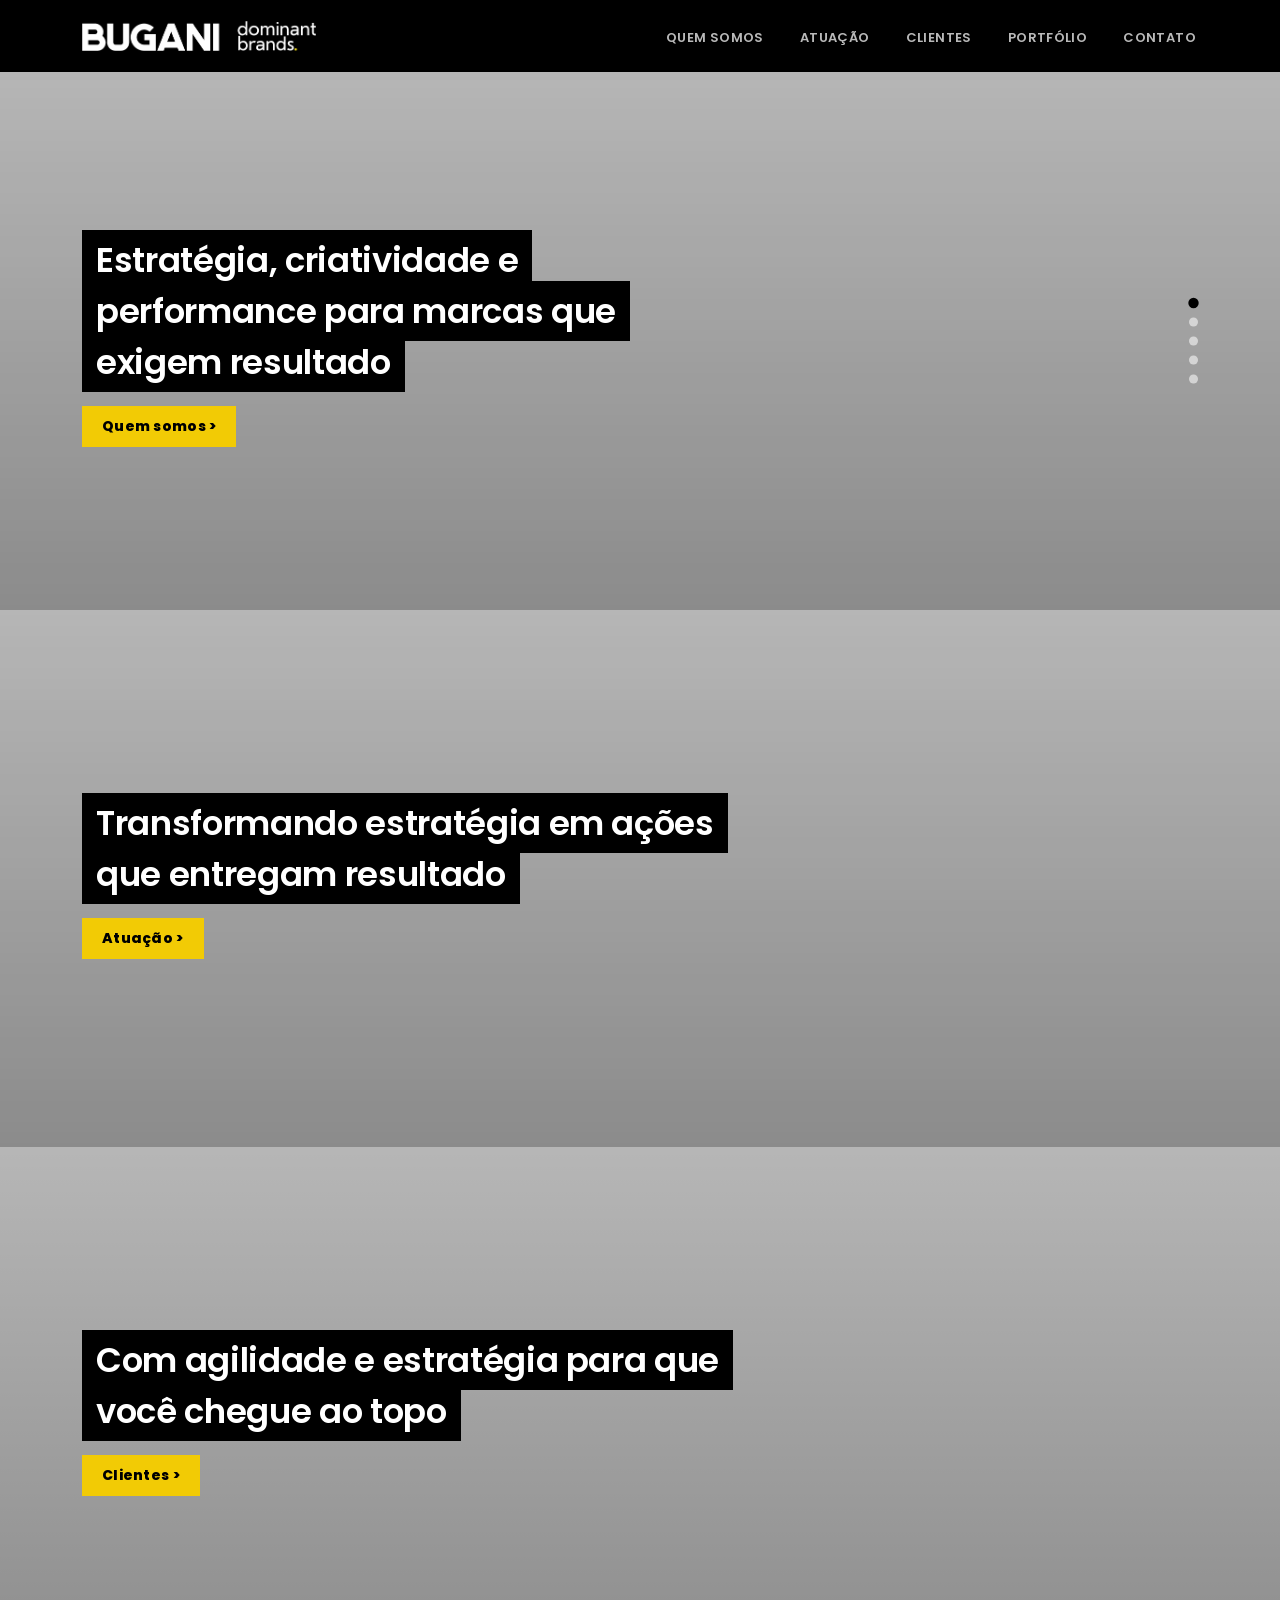
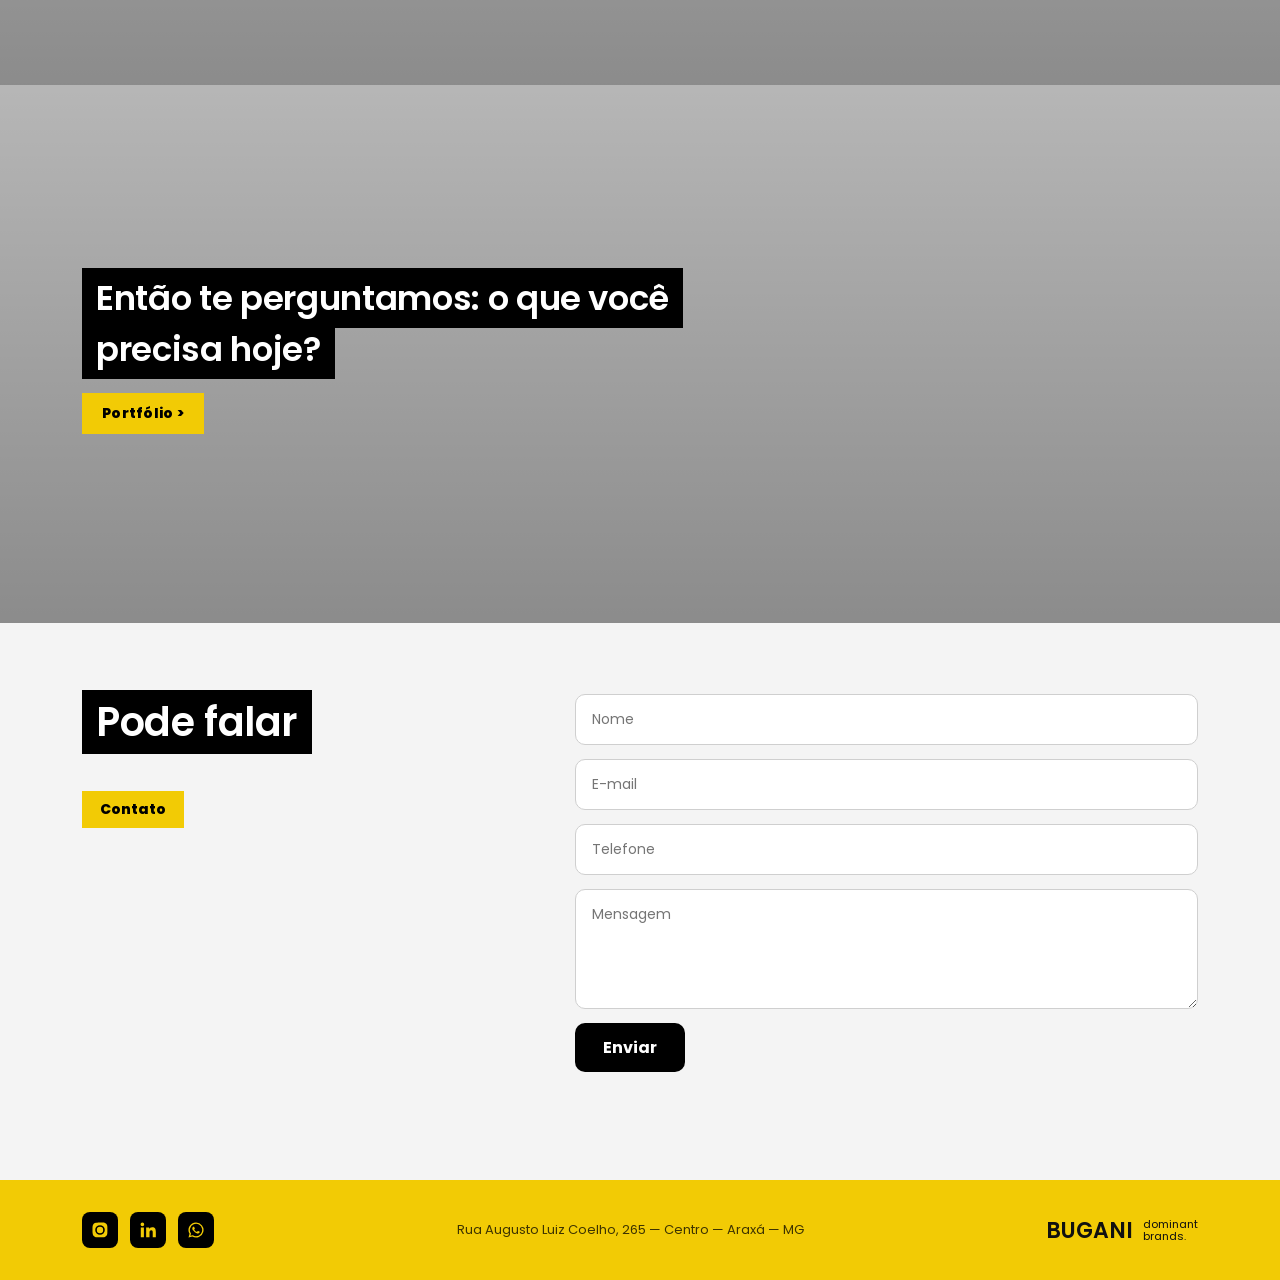
==== commit 059d654e: "Add files via upload" ====
--- a/index.html
+++ b/index.html
@@ -148,10 +148,11 @@
 <footer class="footer">
   <div class="container">
     <div class="footer-social">
-      <a href="#" aria-label="Instagram"><svg viewBox="0 0 24 24" width="18" height="18"><path d="M12 2c2.7 0 3 .01 4.1.06 1.1.05 1.8.2 2.4.44.65.25 1.2.6 1.75 1.15.5.5.85 1.1 1.1 1.75.24.6.4 1.3.44 2.4.05 1.1.06 1.4.06 4.1s-.01 3-.06 4.1c-.05 1.1-.2 1.8-.44 2.4a4.9 4.9 0 0 1-1.15 1.75 4.9 4.9 0 0 1-1.75 1.1c-.6.24-1.3.4-2.4.44-1.1.05-1.4.06-4.1.06s-3-.01-4.1-.06c-1.1-.05-1.8-.2-2.4-.44a4.9 4.9 0 0 1-1.75-1.15 4.9 4.9 0 0 1-1.1-1.75c-.24-.6-.4-1.3-.44-2.4C2.01 15 2 14.7 2 12s.01-3 .06-4.1c.05-1.1.2-1.8.44-2.4.25-.65.6-1.2 1.15-1.75A4.9 4.9 0 0 1 5.4 2.65c.6-.24 1.3-.4 2.4-.44C8.9 2.16 9.2 2.15 12 2Zm0 3.6a6.4 6.4 0 1 0 0 12.8 6.4 6.4 0 0 0 0-12.8Zm0 2.16a4.24 4.24 0 1 1 0 8.48 4.24 4.24 0 0 1 0-8.48Zm6.65-2.4a1.5 1.5 0 1 1-3 0 1.5 1.5 0 0 1 3 0Z"/></svg></a>
-      <a href="#" aria-label="LinkedIn"><svg viewBox="0 0 24 24" width="18" height="18"><path d="M6.94 4.5a2.44 2.44 0 1 1-4.88 0 2.44 2.44 0 0 1 4.88 0ZM2.4 8.75h4.13V21.5H2.4V8.75Zm7.13 0h3.96v1.75h.06c.55-1.04 1.9-2.14 3.92-2.14 4.2 0 4.97 2.76 4.97 6.36V21.5h-4.13v-6c0-1.43-.03-3.27-2-3.27-2 0-2.3 1.56-2.3 3.17v6.1H9.53V8.75Z"/></svg></a>
-      <a href="#" aria-label="WhatsApp"><svg viewBox="0 0 24 24" width="18" height="18"><path d="M12 2a10 10 0 0 0-8.6 15.1L2 22l5.03-1.36A10 10 0 1 0 12 2Zm0 18.2a8.16 8.16 0 0 1-4.16-1.14l-.3-.18-3 .81.8-2.93-.19-.3A8.2 8.2 0 1 1 12 20.2Zm4.5-6.13c-.24-.12-1.45-.72-1.68-.8-.22-.08-.39-.12-.55.12-.16.24-.63.8-.78.97-.14.16-.29.18-.53.06-.24-.12-1.02-.38-1.94-1.2-.72-.64-1.2-1.43-1.35-1.67-.14-.24-.02-.37.1-.49.11-.11.24-.29.36-.43.12-.14.16-.24.24-.4.08-.16.04-.3-.02-.42-.06-.12-.55-1.33-.76-1.82-.2-.48-.4-.42-.55-.42h-.47c-.16 0-.42.06-.64.3-.22.24-.84.82-.84 2s.86 2.32.98 2.48c.12.16 1.7 2.6 4.13 3.64.58.25 1.03.4 1.38.51.58.18 1.11.16 1.53.1.47-.07 1.45-.59 1.65-1.16.2-.57.2-1.06.14-1.16-.06-.1-.22-.16-.46-.28Z"/></svg></a>
+      <a href="https://www.instagram.com/bugani.ag/" target="_blank" rel="noopener" aria-label="Instagram"><svg viewBox="0 0 24 24" width="18" height="18"><path d="M12 2c2.7 0 3 .01 4.1.06 1.1.05 1.8.2 2.4.44.65.25 1.2.6 1.75 1.15.5.5.85 1.1 1.1 1.75.24.6.4 1.3.44 2.4.05 1.1.06 1.4.06 4.1s-.01 3-.06 4.1c-.05 1.1-.2 1.8-.44 2.4a4.9 4.9 0 0 1-1.15 1.75 4.9 4.9 0 0 1-1.75 1.1c-.6.24-1.3.4-2.4.44-1.1.05-1.4.06-4.1.06s-3-.01-4.1-.06c-1.1-.05-1.8-.2-2.4-.44a4.9 4.9 0 0 1-1.75-1.15 4.9 4.9 0 0 1-1.1-1.75c-.24-.6-.4-1.3-.44-2.4C2.01 15 2 14.7 2 12s.01-3 .06-4.1c.05-1.1.2-1.8.44-2.4.25-.65.6-1.2 1.15-1.75A4.9 4.9 0 0 1 5.4 2.65c.6-.24 1.3-.4 2.4-.44C8.9 2.16 9.2 2.15 12 2Zm0 3.6a6.4 6.4 0 1 0 0 12.8 6.4 6.4 0 0 0 0-12.8Zm0 2.16a4.24 4.24 0 1 1 0 8.48 4.24 4.24 0 0 1 0-8.48Zm6.65-2.4a1.5 1.5 0 1 1-3 0 1.5 1.5 0 0 1 3 0Z"/></svg></a>
+      <a href="https://www.linkedin.com/company/buganimarketing/" target="_blank" rel="noopener" aria-label="LinkedIn"><svg viewBox="0 0 24 24" width="18" height="18"><path d="M6.94 4.5a2.44 2.44 0 1 1-4.88 0 2.44 2.44 0 0 1 4.88 0ZM2.4 8.75h4.13V21.5H2.4V8.75Zm7.13 0h3.96v1.75h.06c.55-1.04 1.9-2.14 3.92-2.14 4.2 0 4.97 2.76 4.97 6.36V21.5h-4.13v-6c0-1.43-.03-3.27-2-3.27-2 0-2.3 1.56-2.3 3.17v6.1H9.53V8.75Z"/></svg></a>
+      <a href="https://wa.me/5534999525095" target="_blank" rel="noopener" aria-label="WhatsApp"><svg viewBox="0 0 24 24" width="18" height="18"><path d="M12 2a10 10 0 0 0-8.6 15.1L2 22l5.03-1.36A10 10 0 1 0 12 2Zm0 18.2a8.16 8.16 0 0 1-4.16-1.14l-.3-.18-3 .81.8-2.93-.19-.3A8.2 8.2 0 1 1 12 20.2Zm4.5-6.13c-.24-.12-1.45-.72-1.68-.8-.22-.08-.39-.12-.55.12-.16.24-.63.8-.78.97-.14.16-.29.18-.53.06-.24-.12-1.02-.38-1.94-1.2-.72-.64-1.2-1.43-1.35-1.67-.14-.24-.02-.37.1-.49.11-.11.24-.29.36-.43.12-.14.16-.24.24-.4.08-.16.04-.3-.02-.42-.06-.12-.55-1.33-.76-1.82-.2-.48-.4-.42-.55-.42h-.47c-.16 0-.42.06-.64.3-.22.24-.84.82-.84 2s.86 2.32.98 2.48c.12.16 1.7 2.6 4.13 3.64.58.25 1.03.4 1.38.51.58.18 1.11.16 1.53.1.47-.07 1.45-.59 1.65-1.16.2-.57.2-1.06.14-1.16-.06-.1-.22-.16-.46-.28Z"/></svg></a>
     </div>
+    <p class="footer-address">Rua Augusto Luiz Coelho, 265 — Centro — Araxá — MG</p>
     <div class="footer-logo">
       <span class="word">BUGANI</span>
       <span class="tag">dominant<br>brands.</span>
--- a/css/style.css
+++ b/css/style.css
@@ -151,8 +151,9 @@
 @media (max-width: 640px) { .hero-dots { display: none; } }
 
 /* Inner page banner */
-.page-banner { min-height: clamp(260px, 28vw, 420px); display: flex; align-items: flex-end; padding-bottom: 40px; }
-.page-banner .container { position: relative; z-index: 2; }
+.page-banner { position: relative; overflow: hidden; background: var(--bg-mid); min-height: clamp(260px, 28vw, 420px); display: flex; align-items: flex-end; padding-bottom: 40px; }
+.page-banner__bg { position: absolute; inset: 0; width: 100%; height: 100%; object-fit: cover; }
+.page-banner .container { position: relative; z-index: 2; text-align: center; }
 .page-banner__label {
   display: inline-block; background: var(--gold); color: var(--black);
   font-family: var(--font-display); font-weight: 600; font-size: clamp(26px, 4vw, 40px); padding: 6px 18px;
@@ -184,7 +185,7 @@
 .mission-block .content-heading, .mission-block .section-kicker { display: block; }
 
 /* ---------- Equipe: foto + nome (sem vídeo) ---------- */
-.team-card { text-align: left; }
+.team-card { text-align: center; }
 .team-card__photo {
   aspect-ratio: 4/5; border-radius: var(--radius); overflow: hidden; background: var(--bg-mid);
 }
@@ -198,7 +199,7 @@
 @media (max-width: 480px) { .service-grid { grid-template-columns: 1fr; } }
 .service-card {
   padding: 26px 22px; border-radius: 14px; background: var(--white); border: 1px solid var(--border);
-  min-height: 150px; display: flex; flex-direction: column; gap: 16px;
+  min-height: 150px; display: flex; flex-direction: column; align-items: center; text-align: center; gap: 16px;
   transition: border-color .2s var(--ease), transform .2s var(--ease);
 }
 .service-card:hover { border-color: var(--gold); transform: translateY(-2px); }
@@ -224,7 +225,7 @@
 .project-cover__caption {
   position: absolute; left: 0; right: 0; bottom: 0; padding: 14px 16px;
   background: linear-gradient(0deg, rgba(0,0,0,.75), transparent);
-  color: var(--white); font-size: 13px; font-weight: 700; letter-spacing: .01em;
+  color: var(--white); font-size: 13px; font-weight: 700; letter-spacing: .01em; text-align: center;
 }
 
 /* ---------- Card grids (equipe / clientes / portfólio) ---------- */
@@ -320,23 +321,45 @@
 /* ---------- Footer ---------- */
 .footer { background: var(--gold); padding: 32px 0; }
 .footer .container { display: flex; align-items: center; justify-content: space-between; flex-wrap: wrap; gap: 20px; }
+.footer-address { font-size: 13px; color: rgba(0,0,0,.75); text-align: center; flex: 1 1 auto; margin: 0; }
 .footer-social { display: flex; gap: 12px; }
 .footer-social a {
   width: 36px; height: 36px; background: var(--black); border-radius: 8px;
   display: flex; align-items: center; justify-content: center; transition: transform .2s var(--ease);
 }
 .footer-social a:hover { transform: translateY(-2px); }
+.text-link {
+  display: inline-flex; align-items: center; gap: 6px;
+  font-family: var(--font-body); font-weight: 600; font-size: 14px; color: var(--ink);
+  border-bottom: 1px solid var(--ink); padding-bottom: 2px;
+  transition: color .2s var(--ease), border-color .2s var(--ease), gap .2s var(--ease);
+}
+.text-link:hover { color: var(--gold-dark); border-color: var(--gold-dark); gap: 10px; }
 .footer-social svg path { fill: var(--gold); }
 .footer-logo { display: flex; align-items: center; gap: 10px; }
 .footer-logo .word { font-family: var(--font-display); font-weight: 600; font-size: 22px; }
 .footer-logo .tag { font-size: 11px; line-height: 1.15; }
 
 /* ---------- Portfolio detail ---------- */
-.project-meta { display: flex; gap: 10px; flex-wrap: wrap; margin: 18px 0 0; }
+.project-client { font-family: var(--font-body); font-weight: 700; color: var(--gold-dark); font-size: 15px; margin: -8px 0 0; }
+.project-meta { display: flex; gap: 10px; flex-wrap: wrap; margin: 18px 0 0; justify-content: center; }
 .project-meta span {
   font-size: 12px; font-weight: 700; text-transform: uppercase; letter-spacing: .04em;
   background: var(--bg-mid); padding: 6px 12px; border-radius: 20px;
 }
+
+/* Galeria de slides do case: uma coluna, tamanho de leitura confortável */
+.case-gallery { display: flex; flex-direction: column; gap: 28px; max-width: 880px; margin: 0 auto; }
+.case-slide { margin: 0; }
+.case-slide img {
+  width: 100%; border-radius: var(--radius); border: 1px solid var(--border); display: block;
+}
+.case-slide figcaption { margin-top: 10px; font-size: 13px; color: var(--ink-soft); text-align: center; }
+
+/* PDF do case, incorporado direto na página */
+.case-pdf { width: 100%; height: 82vh; border-radius: var(--radius); overflow: hidden; border: 1px solid var(--border); background: var(--bg-lighter); }
+.case-pdf iframe { width: 100%; height: 100%; border: 0; }
+.case-pdf-link { text-align: center; margin-top: 18px; }
 
 /* Utility */
 .visually-hidden {
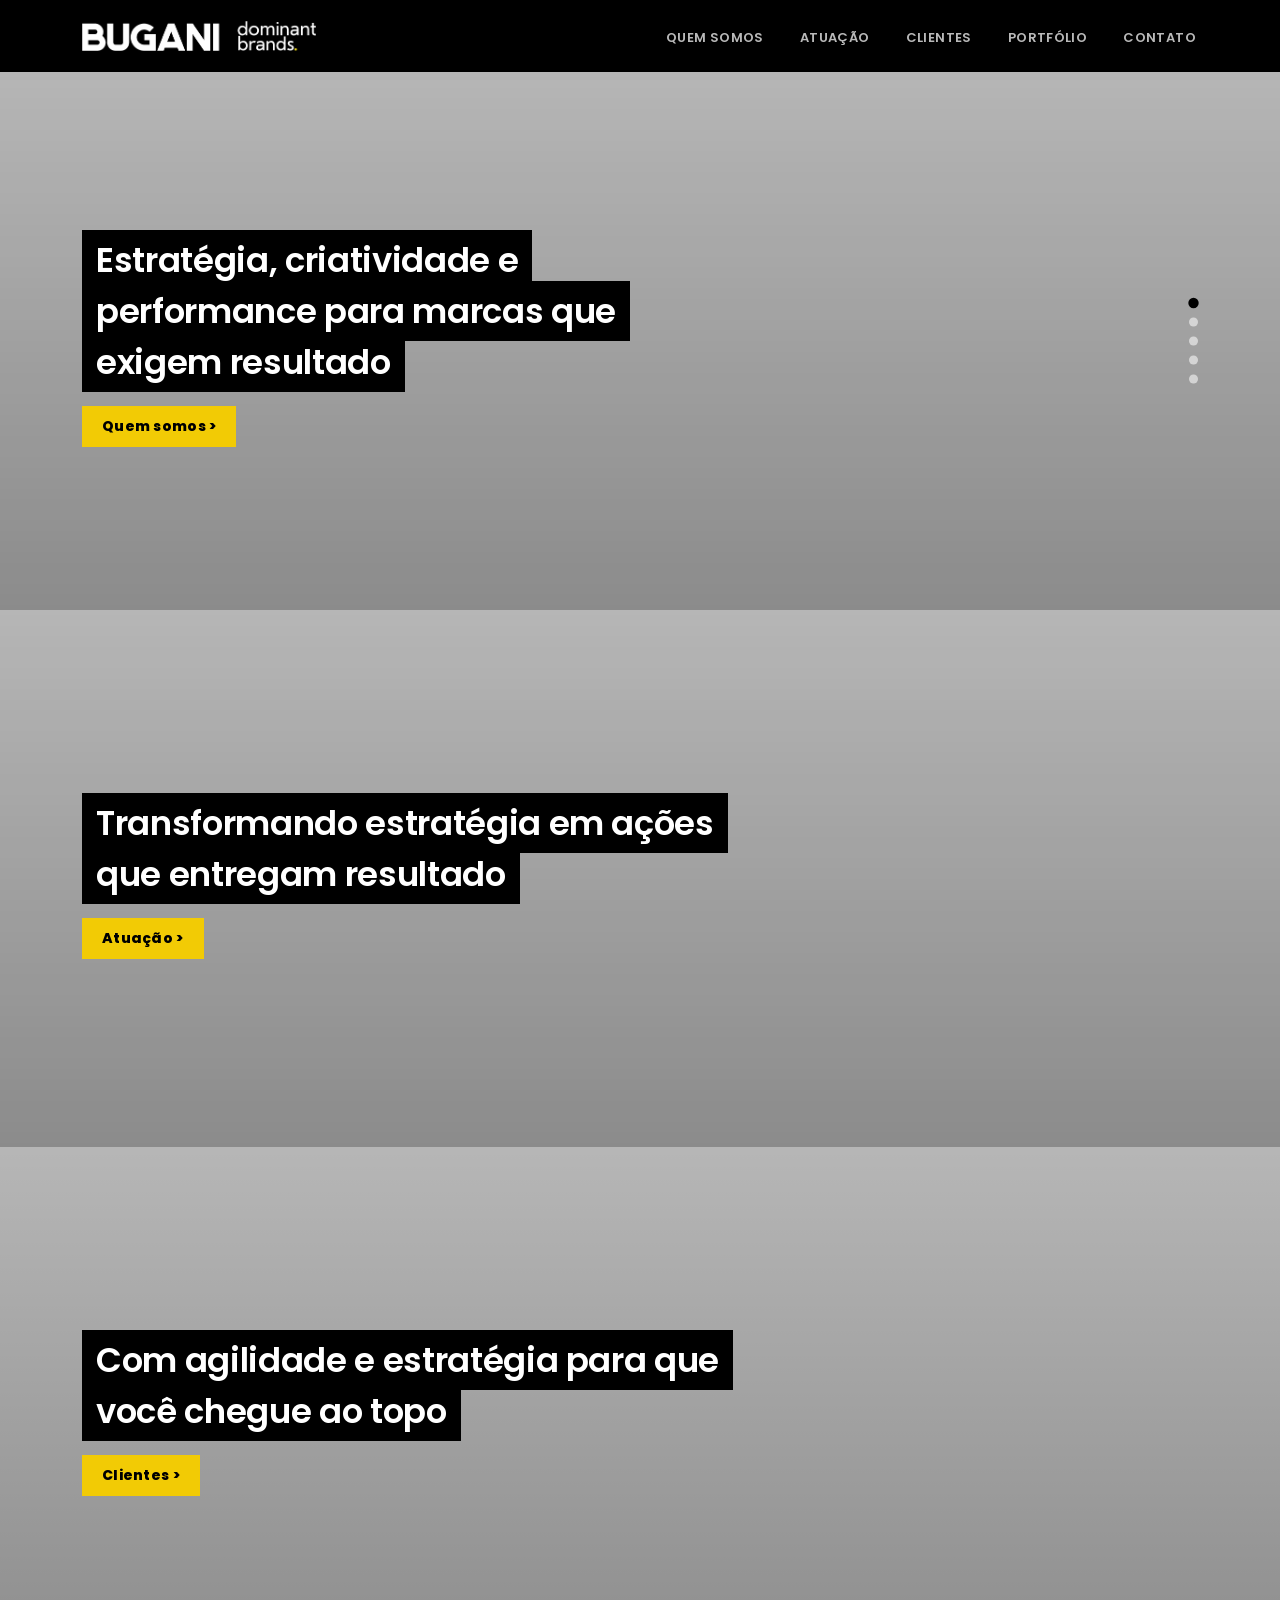
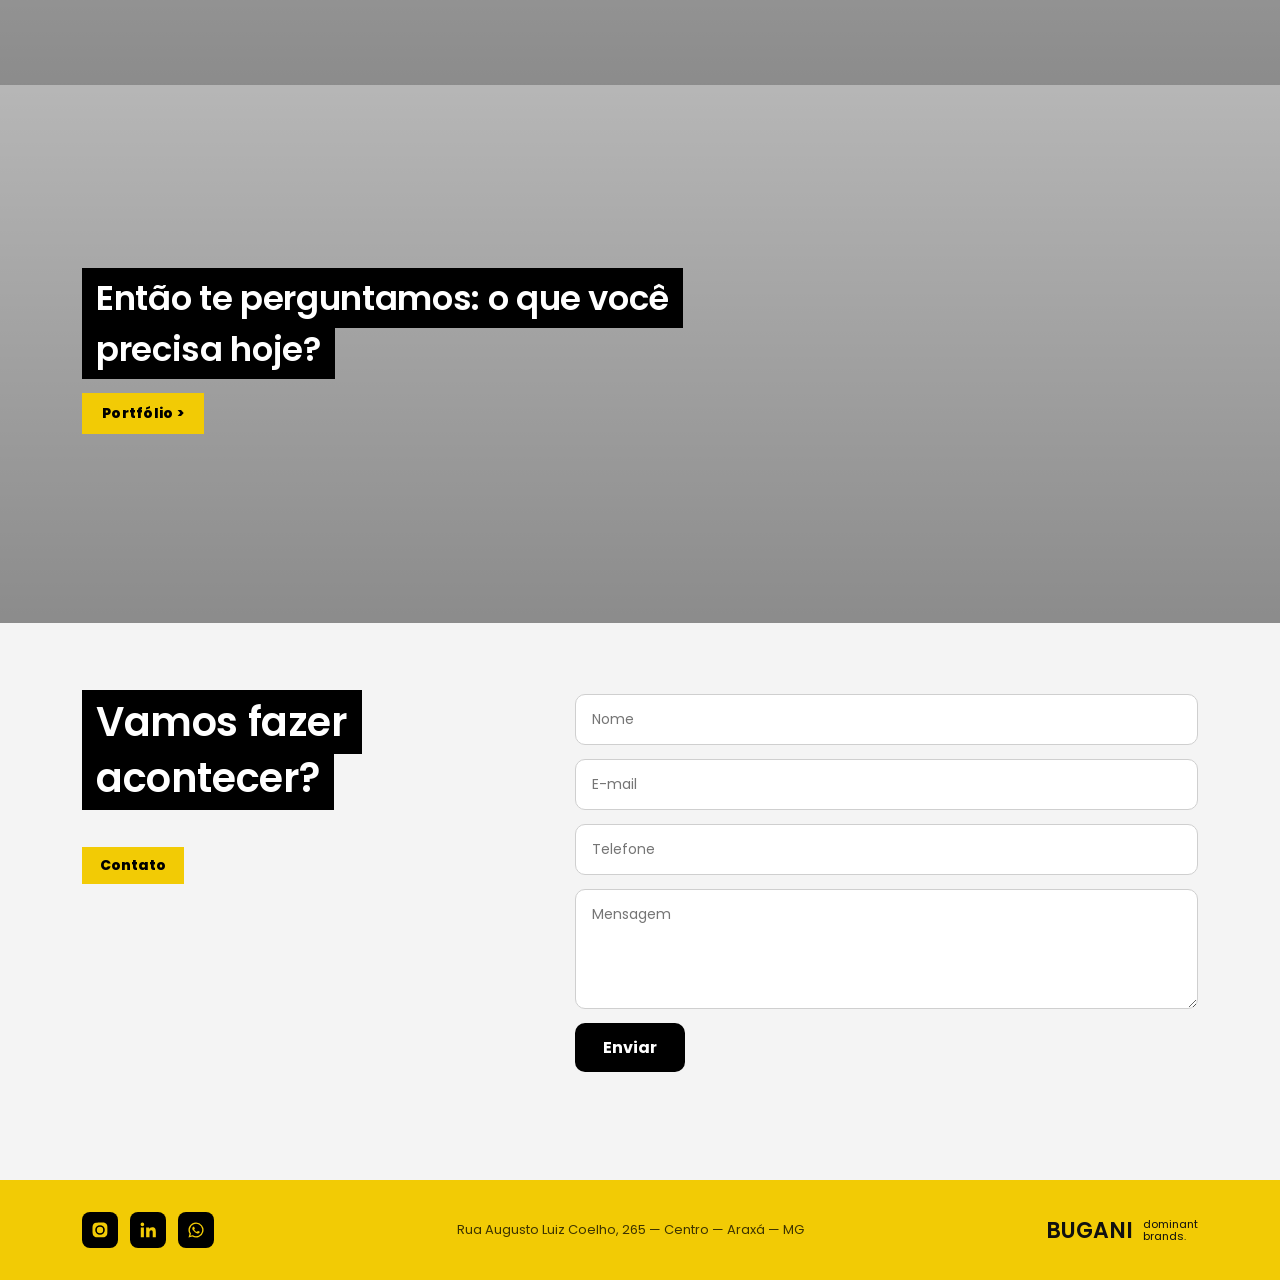
==== commit fa18e3ee: "Add files via upload" ====
--- a/index.html
+++ b/index.html
@@ -4,31 +4,43 @@
 <meta charset="UTF-8">
 <meta name="viewport" content="width=device-width, initial-scale=1">
 <title>Bugani — Estratégia, criatividade e performance para marcas dominantes</title>
-<meta name="description" content="Agência de marketing que une estratégia, criatividade e performance para construir marcas mais fortes e relevantes.">
-<link rel="icon" href="assets/favicon.svg" type="image/svg+xml">
-<link rel="apple-touch-icon" href="assets/favicon.svg">
-<link rel="canonical" href="https://www.SEUDOMINIO.com.br/">
+<meta name="description" content="Agência de marketing em Araxá, MG, que une estratégia, criatividade e performance para construir marcas mais fortes e relevantes.">
+<link rel="icon" href="assets/favicon.png" type="image/png">
+<link rel="apple-touch-icon" href="assets/apple-touch-icon.png">
+<link rel="canonical" href="https://www.bugani.com.br/">
 <meta name="theme-color" content="#000000">
 <meta property="og:type" content="website">
 <meta property="og:site_name" content="Bugani">
 <meta property="og:title" content="Bugani — Estratégia, criatividade e performance para marcas dominantes">
-<meta property="og:description" content="Agência de marketing que une estratégia, criatividade e performance para construir marcas mais fortes e relevantes.">
-<meta property="og:image" content="https://www.SEUDOMINIO.com.br/assets/og-image.png">
-<meta property="og:url" content="https://www.SEUDOMINIO.com.br/">
+<meta property="og:description" content="Agência de marketing em Araxá, MG, que une estratégia, criatividade e performance para construir marcas mais fortes e relevantes.">
+<meta property="og:image" content="https://www.bugani.com.br/assets/og-image.png">
+<meta property="og:url" content="https://www.bugani.com.br/">
 <meta property="og:locale" content="pt_BR">
 <meta name="twitter:card" content="summary_large_image">
 <meta name="twitter:title" content="Bugani — Estratégia, criatividade e performance para marcas dominantes">
-<meta name="twitter:description" content="Agência de marketing que une estratégia, criatividade e performance para construir marcas mais fortes e relevantes.">
-<meta name="twitter:image" content="https://www.SEUDOMINIO.com.br/assets/og-image.png">
+<meta name="twitter:description" content="Agência de marketing em Araxá, MG, que une estratégia, criatividade e performance para construir marcas mais fortes e relevantes.">
+<meta name="twitter:image" content="https://www.bugani.com.br/assets/og-image.png">
 <script type="application/ld+json">
 {
   "@context": "https://schema.org",
   "@type": "MarketingAgency",
   "name": "Bugani",
-  "description": "Agência de marketing que une estratégia, criatividade e performance para construir marcas mais fortes e relevantes.",
-  "url": "https://www.SEUDOMINIO.com.br/",
-  "logo": "https://www.SEUDOMINIO.com.br/assets/og-image.png",
-  "sameAs": []
+  "description": "Agência de marketing em Araxá, MG, que une estratégia, criatividade e performance para construir marcas mais fortes e relevantes.",
+  "url": "https://www.bugani.com.br/",
+  "logo": "https://www.bugani.com.br/assets/og-image.png",
+  "image": "https://www.bugani.com.br/assets/og-image.png",
+  "telephone": "+55 34 99952-5095",
+  "address": {
+    "@type": "PostalAddress",
+    "streetAddress": "Rua Augusto Luiz Coelho, 265 - Centro",
+    "addressLocality": "Araxá",
+    "addressRegion": "MG",
+    "addressCountry": "BR"
+  },
+  "sameAs": [
+    "https://www.instagram.com/bugani.ag/",
+    "https://www.linkedin.com/company/buganimarketing/"
+  ]
 }
 </script>
 <link rel="preconnect" href="https://www.youtube-nocookie.com">
@@ -120,7 +132,7 @@
     <div class="container">
       <div class="contact">
         <div>
-          <h2 class="contact__title">Pode falar</h2>
+          <h2 class="contact__title">Vamos fazer acontecer?</h2>
           <br><br>
           <a href="#contato-form" class="contact__cta">Contato</a>
         </div>
--- a/css/style.css
+++ b/css/style.css
@@ -45,6 +45,7 @@
 h1, h2, h3, h4 { margin: 0; font-family: var(--font-display); font-weight: 600; line-height: 1.15; letter-spacing: -0.01em; }
 p { margin: 0; line-height: 1.6; }
 .container { max-width: var(--container); margin: 0 auto; padding: 0 32px; }
+.container--narrow { max-width: 900px; }
 @media (max-width: 420px) { .container { padding: 0 20px; } }
 
 /* Skip link */
@@ -214,7 +215,7 @@
 .client-logo-slot {
   aspect-ratio: 3/2; border-radius: var(--radius); overflow: hidden;
   background: var(--white); border: 1px solid var(--border);
-  display: flex; align-items: center; justify-content: center; padding: 18%;
+  display: flex; align-items: center; justify-content: center; padding: 9%;
 }
 .client-logo-slot img { width: 100%; height: 100%; object-fit: contain; }
 
@@ -281,11 +282,10 @@
 .carousel-controls button:hover { background: var(--gold-dark); }
 .carousel-controls button:disabled { background: var(--border); cursor: not-allowed; }
 .carousel-controls svg { width: 16px; height: 16px; }
-.carousel-track { overflow: hidden; }
-.carousel-track .card-grid { transition: transform .4s var(--ease); }
+.carousel-track { overflow: visible; }
 
 /* ---------- Sobre / equipe text blocks ---------- */
-.mission-block { margin-top: 48px; max-width: 720px; }
+.mission-block { margin: 48px auto 0; max-width: 720px; }
 
 /* ---------- Contato ---------- */
 .contact {
